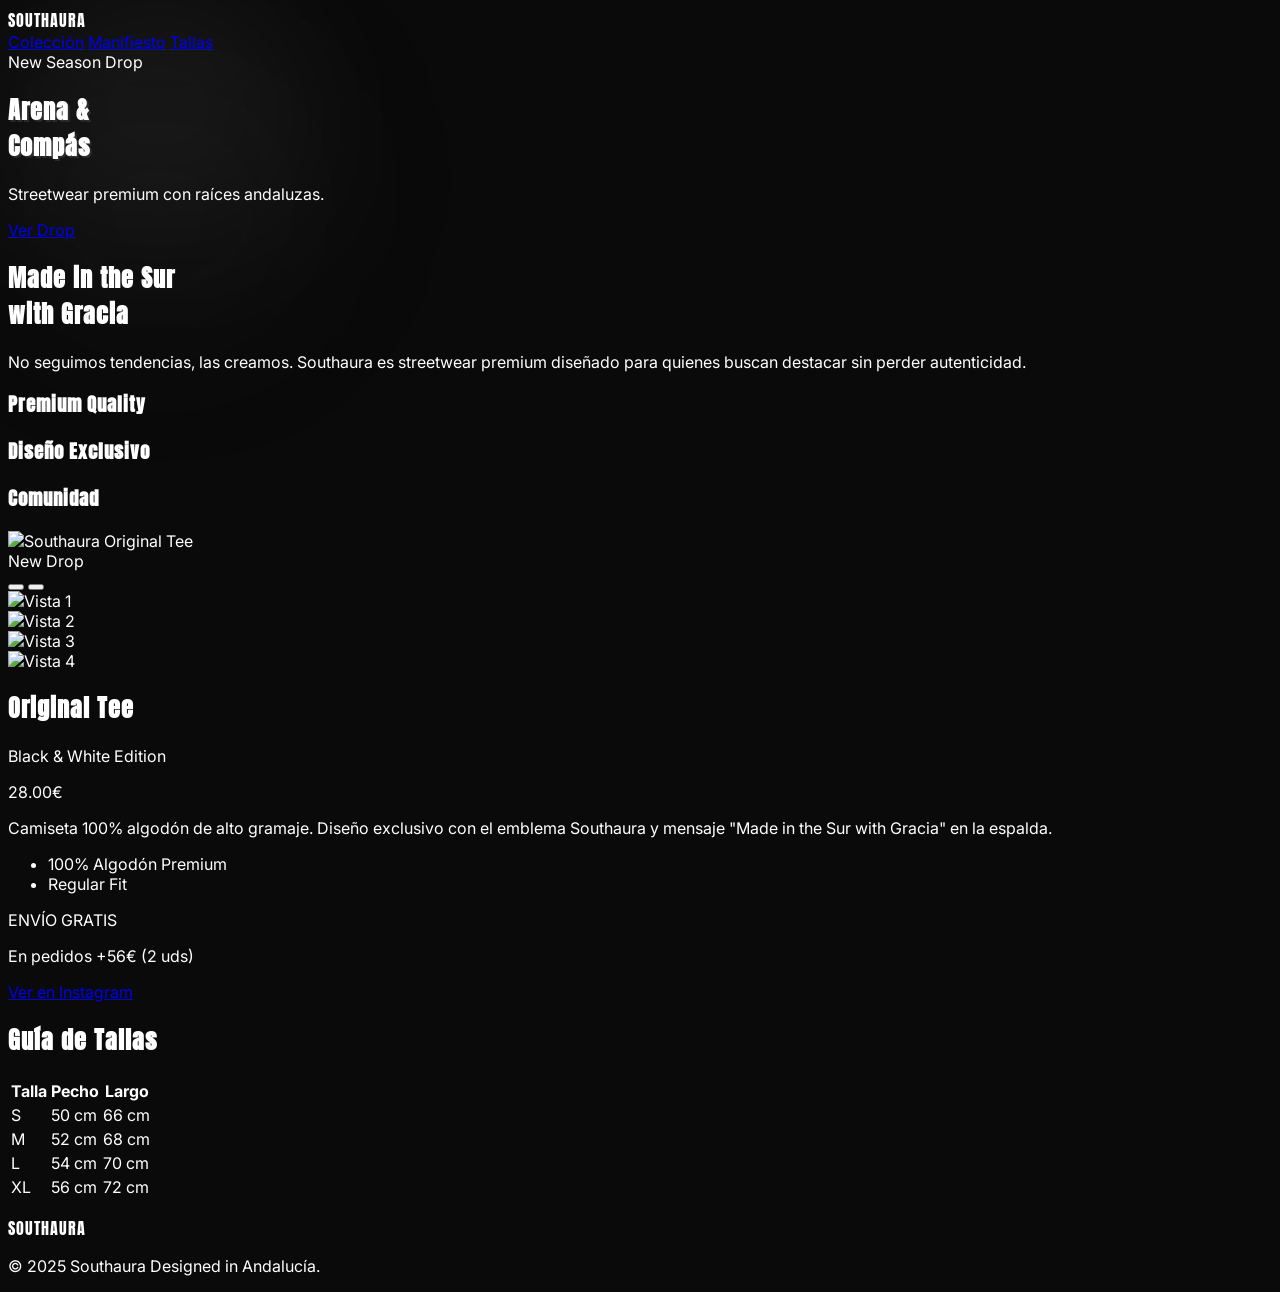
==== Index.html @ 17ae9e9a "Rename SouthAuraDiciembre.html to Index.html" ====
<!DOCTYPE html>
<html lang="es">
<head>
    <meta charset="UTF-8">
    <meta name="viewport" content="width=device-width, initial-scale=1.0">
    <title>Southaura | Arena & Compás</title>
    <meta name="description" content="Streetwear premium con raíces andaluzas. Original Tee ya disponible.">
    
    <!-- Open Graph / Facebook / WhatsApp Display -->
    <meta property="og:type" content="website">
    <meta property="og:url" content="https://southaura.co/">
    <meta property="og:title" content="Southaura | New Drop">
    <meta property="og:description" content="Streetwear premium con raíces andaluzas. Envío gratis +56€.">
    <meta property="og:image" content="assets/preview.jpg"> <!-- TODO: Change this to your image path -->

    <script src="https://cdn.tailwindcss.com"></script>
    <script src="https://unpkg.com/lucide@latest"></script>
    <style>
        @import url('https://fonts.googleapis.com/css2?family=Anton&family=Inter:wght@300;400;600&display=swap');
        
        body {
            font-family: 'Inter', sans-serif;
            background-color: #0a0a0a;
            color: #ffffff;
            overflow-x: hidden;
            scroll-behavior: smooth;
        }
        
        h1, h2, h3, .brand-font {
            font-family: 'Anton', sans-serif;
            letter-spacing: 1px;
        }

        .hero-text-shadow {
            text-shadow: 2px 2px 0px rgba(255, 255, 255, 0.1);
        }

        .blob {
            position: absolute;
            width: 300px;
            height: 300px;
            background: linear-gradient(180deg, rgba(255,255,255,0.1) 0%, rgba(255,255,255,0) 100%);
            border-radius: 50%;
            filter: blur(80px);
            z-index: -1;
        }

        /* Custom Scrollbar */
        ::-webkit-scrollbar { width: 8px; }
        ::-webkit-scrollbar-track { background: #0a0a0a; }
        ::-webkit-scrollbar-thumb { background: #333; border-radius: 4px; }
    </style>
</head>
<body class="antialiased selection:bg-white selection:text-black">

    <!-- Decorative Blobs -->
    <div class="blob top-0 left-0"></div>
    <div class="blob bottom-0 right-0" style="background: linear-gradient(0deg, rgba(50,50,50,0.2) 0%, rgba(0,0,0,0) 100%);"></div>

    <!-- Navigation -->
    <nav class="fixed w-full z-50 bg-black/80 backdrop-blur-md border-b border-white/10">
        <div class="max-w-6xl mx-auto px-6 py-4 flex justify-between items-center">
            <div class="text-2xl brand-font tracking-tighter cursor-pointer" onclick="window.scrollTo(0,0)">SOUTHAURA</div>
            <div class="hidden md:flex space-x-8 text-sm uppercase tracking-widest text-gray-400">
                <a href="#collection" class="hover:text-white transition-colors">Colección</a>
                <a href="#about" class="hover:text-white transition-colors">Manifiesto</a>
                <a href="#size-guide" class="hover:text-white transition-colors">Tallas</a>
            </div>
            <a href="https://instagram.com/southaura.co" target="_blank" class="p-2 bg-white text-black rounded-full hover:bg-gray-200 transition-colors">
                <i data-lucide="instagram" class="w-5 h-5"></i>
            </a>
        </div>
    </nav>

    <!-- Hero Section -->
    <section class="relative h-screen flex flex-col justify-center items-center text-center px-4">
        <span class="text-xs md:text-sm uppercase tracking-[0.3em] text-gray-400 mb-4 animate-pulse">New Season Drop</span>
        <h1 class="text-6xl md:text-9xl uppercase hero-text-shadow mb-2 leading-none">Arena &<br><span class="text-transparent bg-clip-text bg-gradient-to-b from-white to-gray-600">Compás</span></h1>
        <p class="mt-6 text-gray-400 max-w-md text-sm md:text-base">Streetwear premium con raíces andaluzas.</p>
        
        <div class="mt-10 flex gap-4">
            <a href="#collection" class="px-8 py-3 bg-white text-black font-bold uppercase tracking-wider text-sm hover:bg-gray-200 transition-colors">Ver Drop</a>
        </div>
        <div class="absolute bottom-10 animate-bounce"><i data-lucide="arrow-down" class="w-6 h-6 text-gray-500"></i></div>
    </section>

    <!-- About Section -->
    <section id="about" class="py-20 px-6 border-t border-white/5 bg-neutral-900/30">
        <div class="max-w-4xl mx-auto text-center">
            <h2 class="text-3xl md:text-5xl mb-8 uppercase">Made in the Sur <br><span class="italic font-serif normal-case text-gray-400">with Gracia</span></h2>
            <p class="text-gray-300 leading-relaxed mb-6">
                No seguimos tendencias, las creamos. Southaura es streetwear premium diseñado para quienes buscan destacar sin perder autenticidad.
            </p>
            <div class="grid grid-cols-1 md:grid-cols-3 gap-8 mt-12">
                <div class="p-6 border border-white/10 rounded-lg bg-black/50"><i data-lucide="award" class="w-8 h-8 mx-auto mb-4 text-white"></i><h3 class="text-lg mb-2">Premium Quality</h3></div>
                <div class="p-6 border border-white/10 rounded-lg bg-black/50"><i data-lucide="feather" class="w-8 h-8 mx-auto mb-4 text-white"></i><h3 class="text-lg mb-2">Diseño Exclusivo</h3></div>
                <div class="p-6 border border-white/10 rounded-lg bg-black/50"><i data-lucide="users" class="w-8 h-8 mx-auto mb-4 text-white"></i><h3 class="text-lg mb-2">Comunidad</h3></div>
            </div>
        </div>
    </section>

    <!-- Product Showcase -->
    <section id="collection" class="py-20 px-6">
        <div class="max-w-6xl mx-auto">
            <div class="flex flex-col md:flex-row gap-12 items-center">
                <!-- Product Image Area with Gallery -->
                <div class="w-full md:w-1/2 relative group">
                    <div class="aspect-[3/4] bg-neutral-800 rounded-xl overflow-hidden relative border border-white/10">
                        <!-- Main Image Display -->
                        <div id="main-image" class="w-full h-full bg-neutral-900 flex items-center justify-center overflow-hidden">
                            <img id="current-image" src="C:/Users/javie/Downloads/Gemini_Generated_Image_eh2apoeh2apoeh2a.png" alt="Southaura Original Tee" class="w-full h-full object-cover object-center scale-125 transition-all duration-300">
                        </div>
                        
                        <!-- Badge -->
                        <div class="absolute top-4 left-4 bg-white text-black text-xs font-bold px-3 py-1 uppercase tracking-wider">New Drop</div>
                        
                        <!-- Navigation Arrows -->
                        <button id="prev-btn" class="absolute left-4 top-1/2 -translate-y-1/2 bg-black/50 hover:bg-black/80 text-white p-2 rounded-full transition-colors z-10">
                            <i data-lucide="chevron-left" class="w-5 h-5"></i>
                        </button>
                        <button id="next-btn" class="absolute right-4 top-1/2 -translate-y-1/2 bg-black/50 hover:bg-black/80 text-white p-2 rounded-full transition-colors z-10">
                            <i data-lucide="chevron-right" class="w-5 h-5"></i>
                        </button>
                    </div>
                    
                    <!-- Thumbnail Gallery -->
                    <div class="flex gap-2 mt-4">
                        <div class="thumb active w-16 h-20 rounded-lg border-2 border-white cursor-pointer overflow-hidden" data-index="0">
                            <img src="C:/Users/javie/Downloads/Gemini_Generated_Image_eh2apoeh2apoeh2a.png" alt="Vista 1" class="w-full h-full object-cover">
                        </div>
                        <div class="thumb w-16 h-20 rounded-lg border-2 border-gray-600 cursor-pointer overflow-hidden hover:border-white transition-colors" data-index="1">
                            <img src="C:/Users/javie/Downloads/Gemini_Generated_Image_1ukg0a1ukg0a1ukg.png" alt="Vista 2" class="w-full h-full object-cover">
                        </div>
                        <div class="thumb w-16 h-20 rounded-lg border-2 border-gray-600 cursor-pointer overflow-hidden hover:border-white transition-colors" data-index="2">
                            <img src="C:/Users/javie/Downloads/Gemini_Generated_Image_vdc2q8vdc2q8vdc2.png" alt="Vista 3" class="w-full h-full object-cover">
                        </div>
                        <div class="thumb w-16 h-20 rounded-lg border-2 border-gray-600 cursor-pointer overflow-hidden hover:border-white transition-colors" data-index="3">
                            <img src="C:/Users/javie/Downloads/Gemini_Generated_Image_crhmb3crhmb3crhm.png" alt="Vista 4" class="w-full h-full object-cover">
                        </div>
                    </div>
                </div>

                <!-- Product Details -->
                <div class="w-full md:w-1/2 space-y-8">
                    <div>
                        <h2 class="text-4xl md:text-6xl mb-2">Original Tee</h2>
                        <p class="text-xl text-gray-400">Black & White Edition</p>
                        <p class="text-2xl mt-4 font-bold">28.00€</p>
                    </div>

                    <div class="space-y-4">
                        <p class="text-gray-300 font-light leading-relaxed">
                            Camiseta 100% algodón de alto gramaje. Diseño exclusivo con el emblema Southaura y mensaje "Made in the Sur with Gracia" en la espalda.
                        </p>
                        <ul class="text-sm text-gray-400 space-y-2">
                            <li class="flex items-center gap-2"><i data-lucide="check" class="w-4 h-4 text-white"></i> 100% Algodón Premium</li>
                            <li class="flex items-center gap-2"><i data-lucide="check" class="w-4 h-4 text-white"></i> Regular Fit</li>
                        </ul>
                    </div>

                    <div class="p-4 bg-white/5 border border-white/10 rounded-lg flex items-center gap-4">
                        <i data-lucide="truck" class="w-6 h-6 text-white"></i>
                        <div>
                            <p class="text-sm font-bold text-white">ENVÍO GRATIS</p>
                            <p class="text-xs text-gray-400">En pedidos +56€ (2 uds)</p>
                        </div>
                    </div>

                    <!-- Botones de Acción -->
                    <div class="flex flex-col gap-3">
                        <a href="https://instagram.com/southaura.co" target="_blank" class="w-full py-4 border border-white/20 text-white font-bold text-center uppercase tracking-wider hover:bg-white/10 transition-colors rounded">
                            Ver en Instagram
                        </a>
                    </div>
                </div>
            </div>
        </div>
    </section>

    <!-- Size Guide -->
    <section id="size-guide" class="py-20 px-6 border-t border-white/5">
        <div class="max-w-4xl mx-auto">
            <h2 class="text-3xl mb-8 text-center uppercase">Guía de Tallas</h2>
            <div class="overflow-x-auto">
                <table class="w-full text-center border-collapse text-sm">
                    <thead>
                        <tr class="border-b border-white/20 text-gray-400 uppercase tracking-wider">
                            <th class="py-4">Talla</th><th class="py-4">Pecho</th><th class="py-4">Largo</th>
                        </tr>
                    </thead>
                    <tbody class="text-gray-300">
                        <tr class="border-b border-white/5"><td class="py-4 font-bold text-white">S</td><td>50 cm</td><td>66 cm</td></tr>
                        <tr class="border-b border-white/5"><td class="py-4 font-bold text-white">M</td><td>52 cm</td><td>68 cm</td></tr>
                        <tr class="border-b border-white/5"><td class="py-4 font-bold text-white">L</td><td>54 cm</td><td>70 cm</td></tr>
                        <tr><td class="py-4 font-bold text-white">XL</td><td>56 cm</td><td>72 cm</td></tr>
                    </tbody>
                </table>
            </div>
        </div>
    </section>

    <!-- Footer -->
    <footer class="py-10 text-center border-t border-white/10 text-gray-500 text-sm">
        <p class="brand-font text-2xl text-white mb-4">SOUTHAURA </p>
        <p>© 2025 Southaura  Designed in Andalucía.</p>
    </footer>

    <script>
        lucide.createIcons();

        // --- GALERÍA DE IMÁGENES ---
        let currentIndex = 0;
        const images = [
            'C:/Users/javie/Downloads/Gemini_Generated_Image_eh2apoeh2apoeh2a.png',
            'C:/Users/javie/Downloads/Gemini_Generated_Image_1ukg0a1ukg0a1ukg.png',
            'C:/Users/javie/Downloads/Gemini_Generated_Image_vdc2q8vdc2q8vdc2.png',
            'C:/Users/javie/Downloads/Gemini_Generated_Image_crhmb3crhmb3crhm.png'
        ];

        const currentImageEl = document.getElementById('current-image');
        const prevBtn = document.getElementById('prev-btn');
        const nextBtn = document.getElementById('next-btn');
        const thumbs = document.querySelectorAll('.thumb');

        function updateGallery(index) {
            currentIndex = (index + images.length) % images.length;
            currentImageEl.src = images[currentIndex];
            
            thumbs.forEach((thumb, i) => {
                if (i === currentIndex) {
                    thumb.classList.add('border-white');
                    thumb.classList.remove('border-gray-600');
                } else {
                    thumb.classList.remove('border-white');
                    thumb.classList.add('border-gray-600');
                }
            });
        }

        prevBtn.addEventListener('click', () => updateGallery(currentIndex - 1));
        nextBtn.addEventListener('click', () => updateGallery(currentIndex + 1));

        thumbs.forEach(thumb => {
            thumb.addEventListener('click', (e) => {
                const index = parseInt(e.currentTarget.dataset.index);
                updateGallery(index);
            });
        });

        // --- CONFIGURACIÓN PARA EL INFORMÁTICO ---
        // Pon tu número aquí con el código de país (ej: 34 para España)
        const PHONE_NUMBER = "34683310947";
    </script>
</body>
</html>
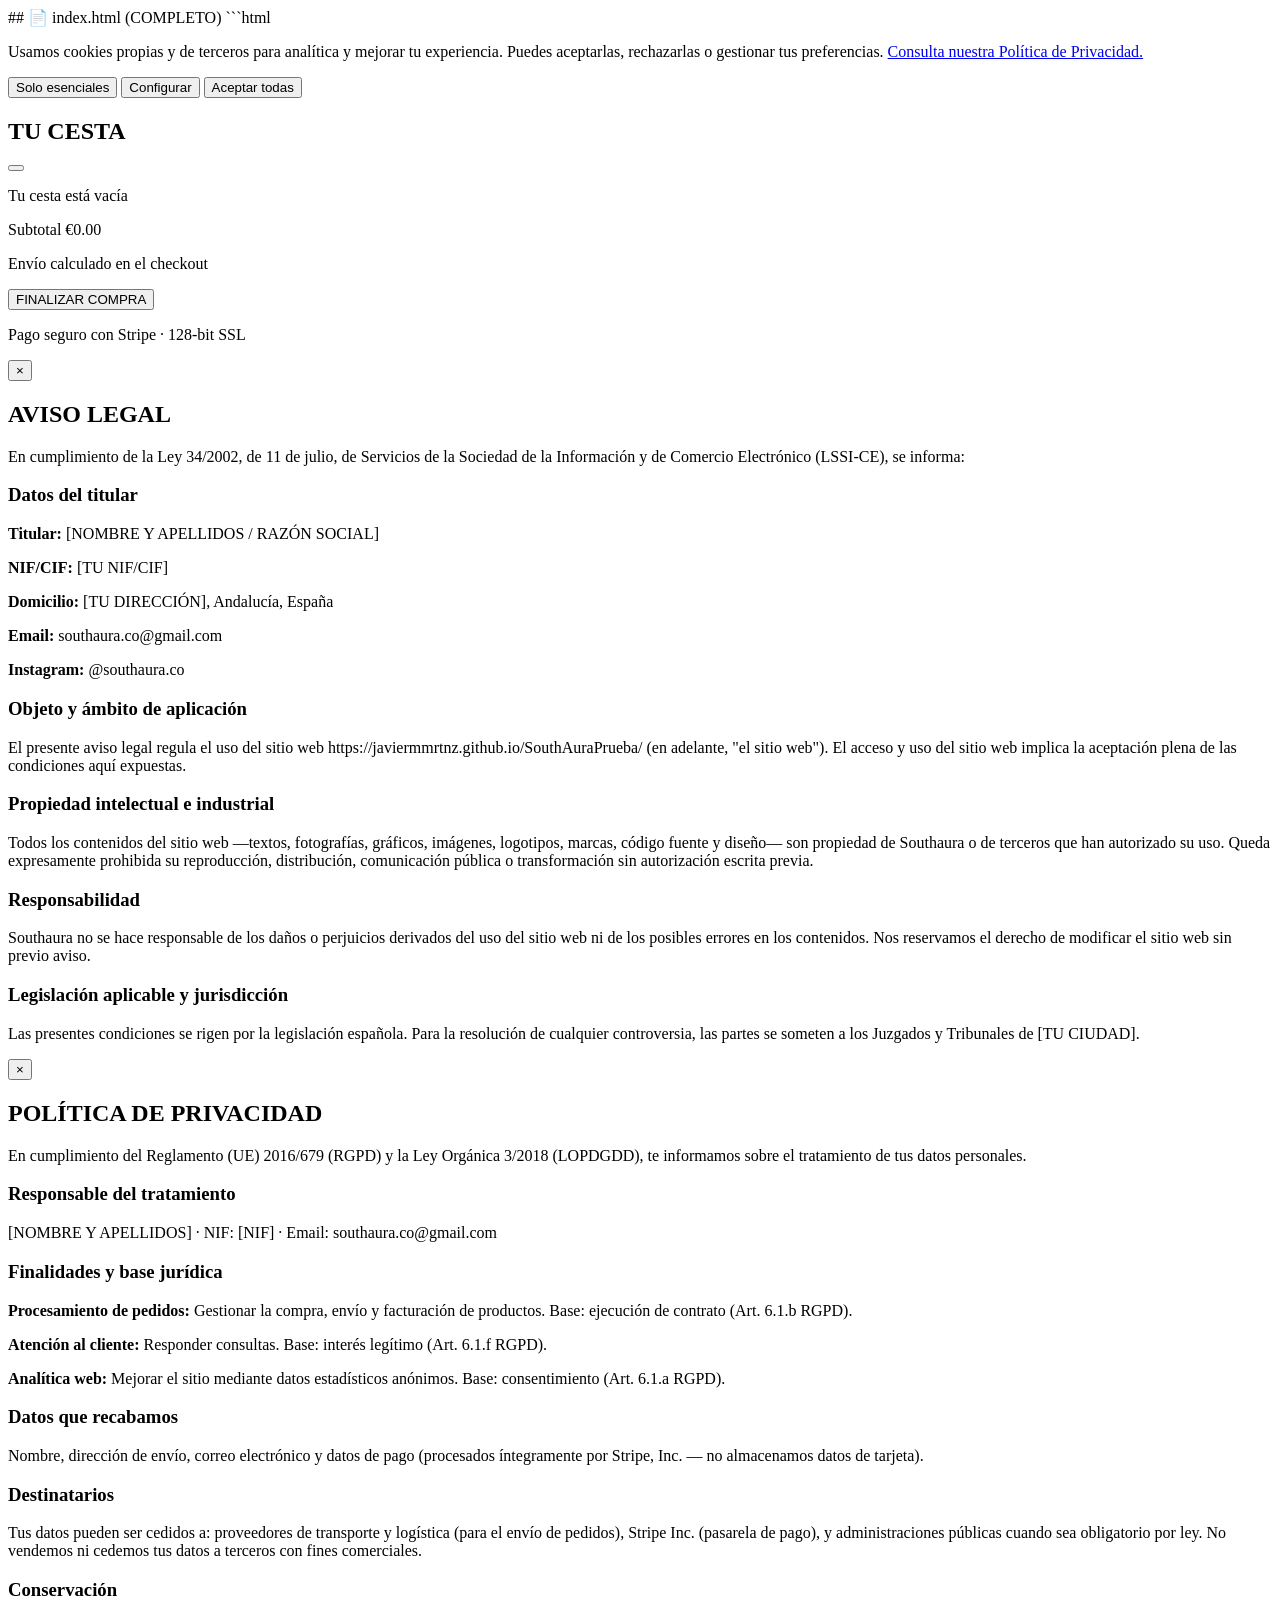
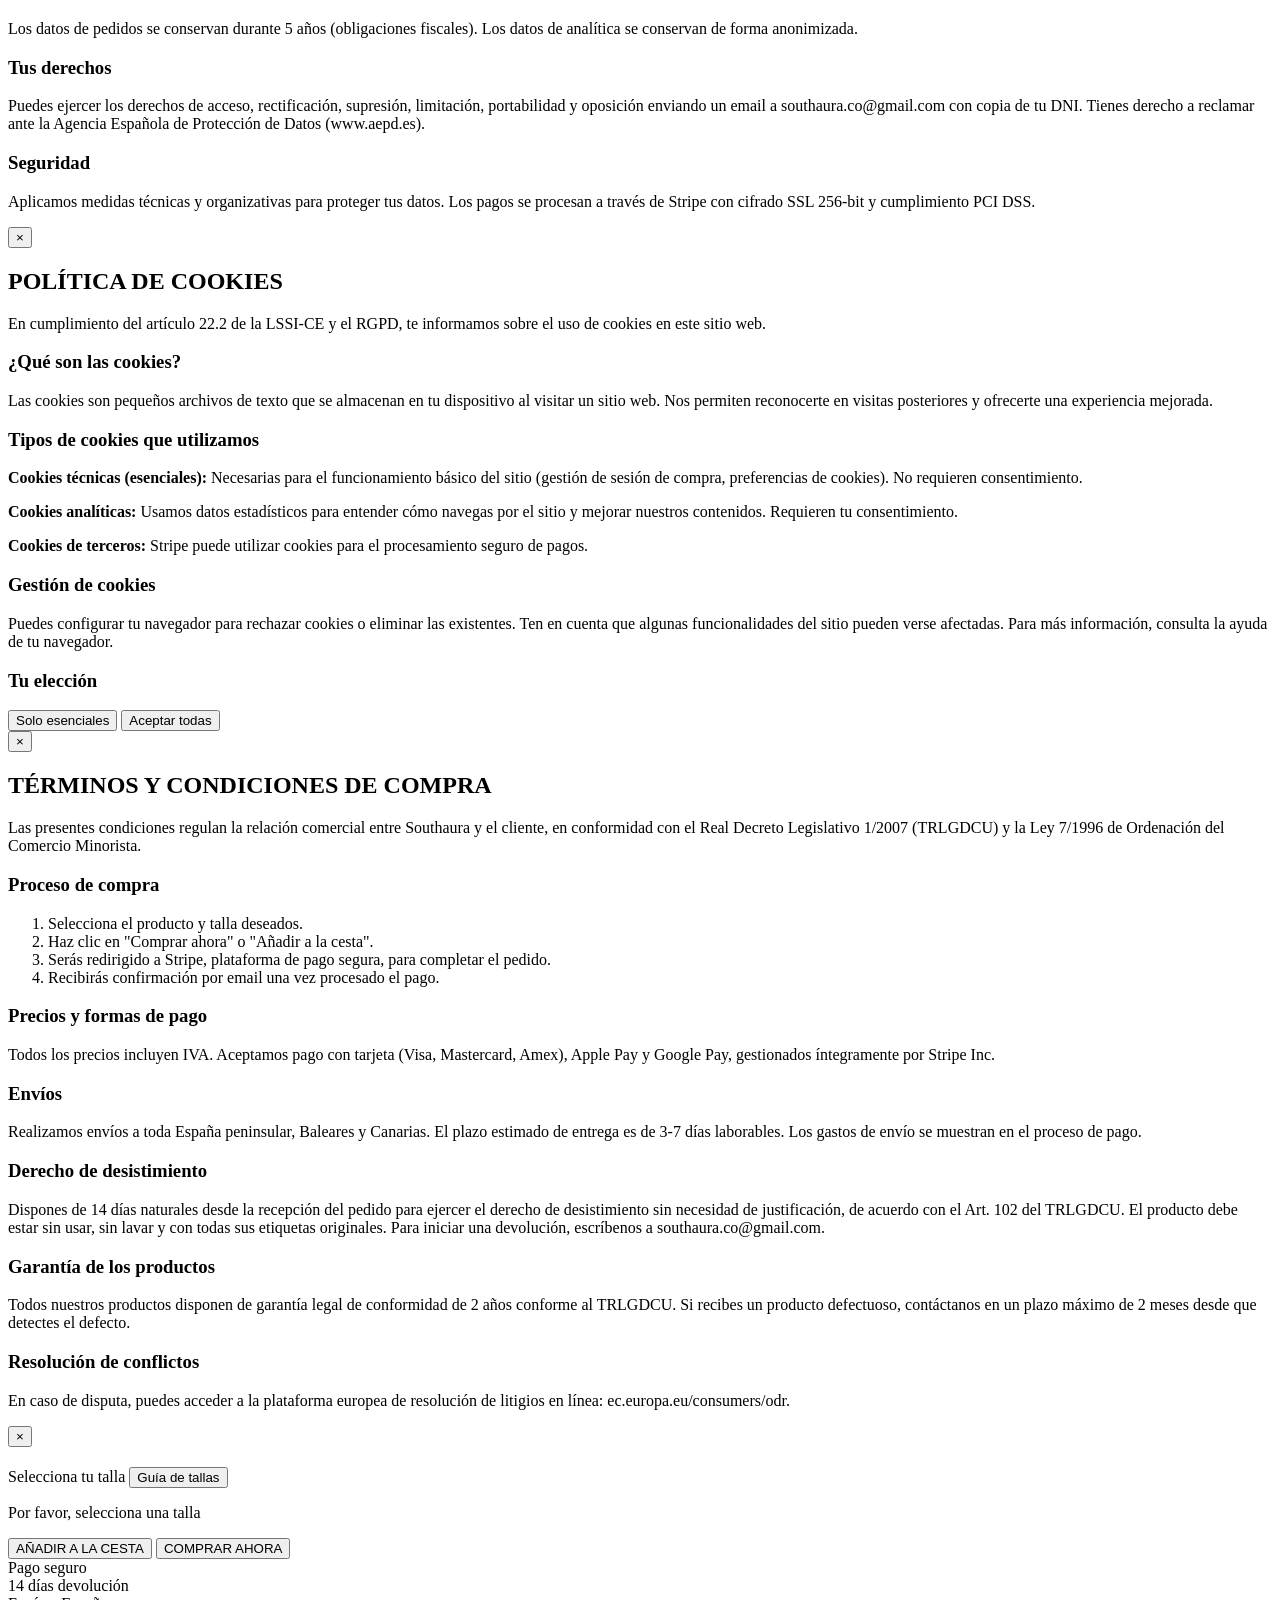
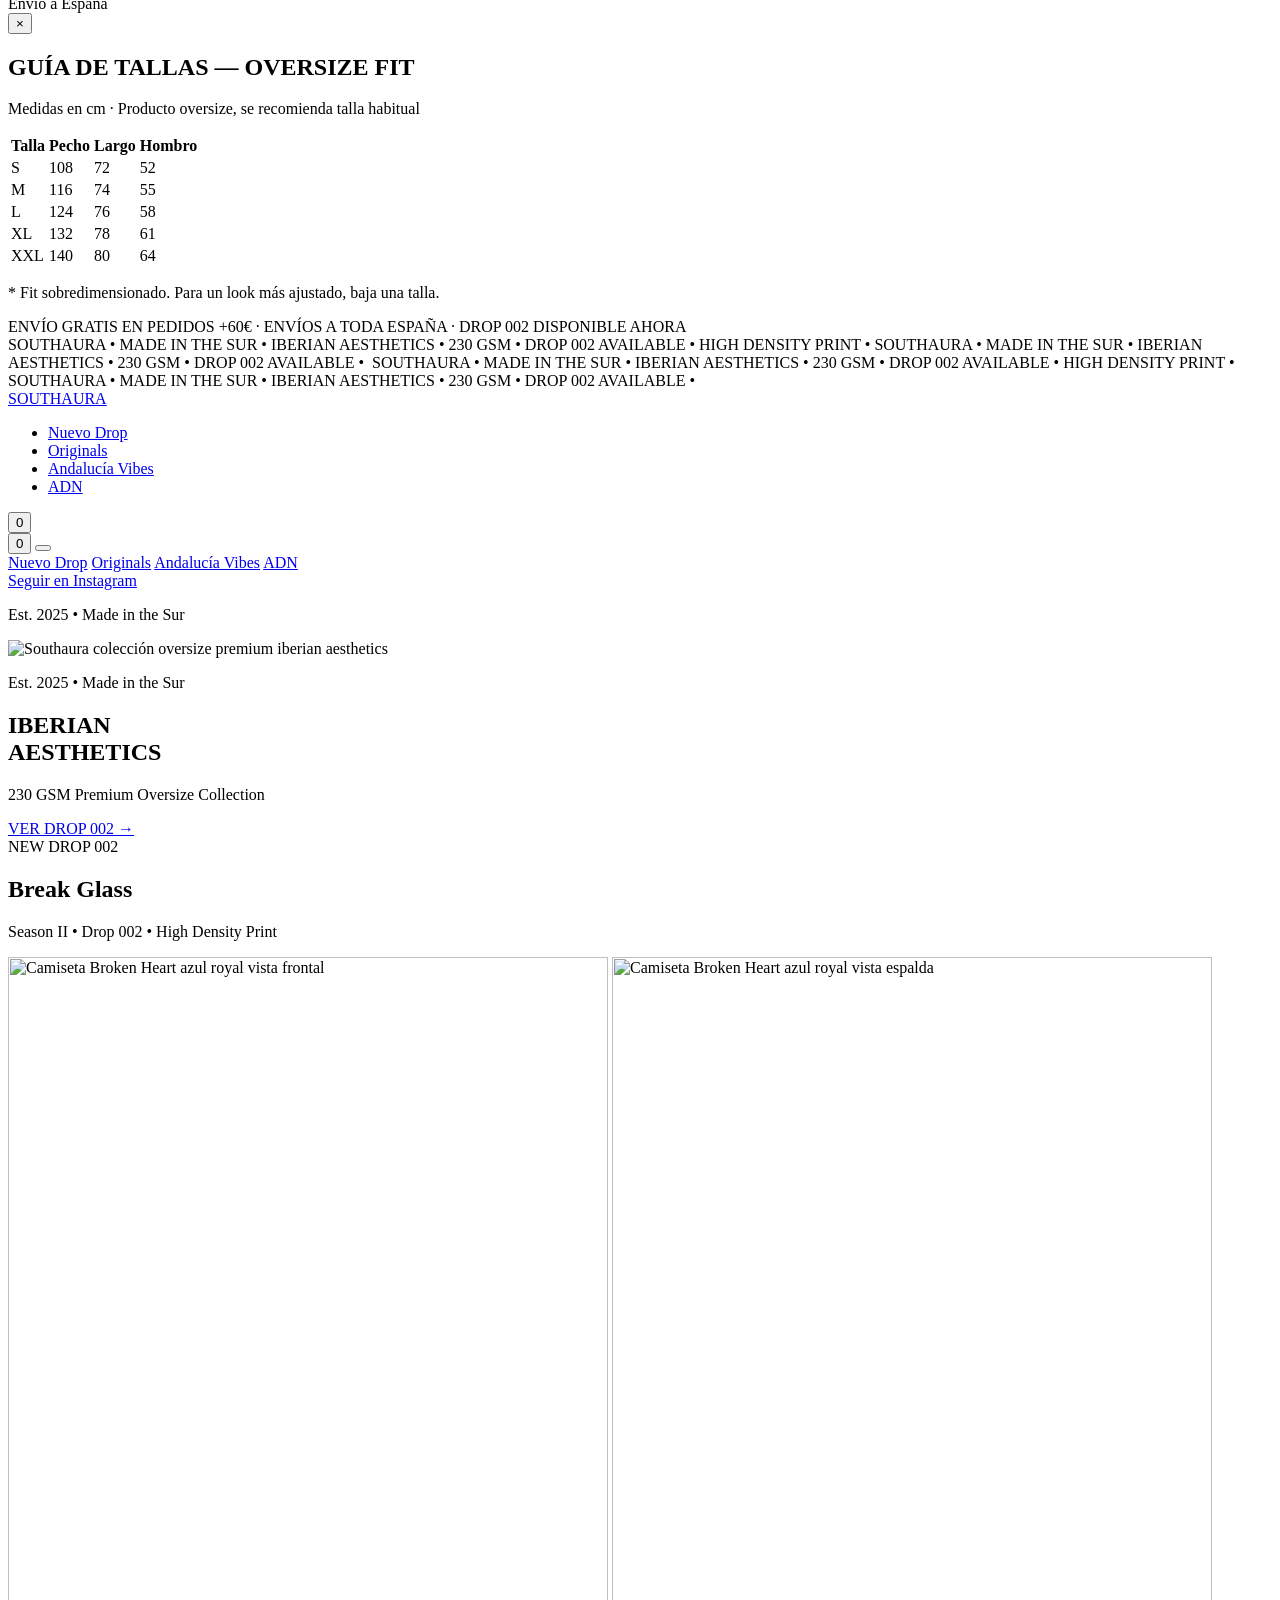
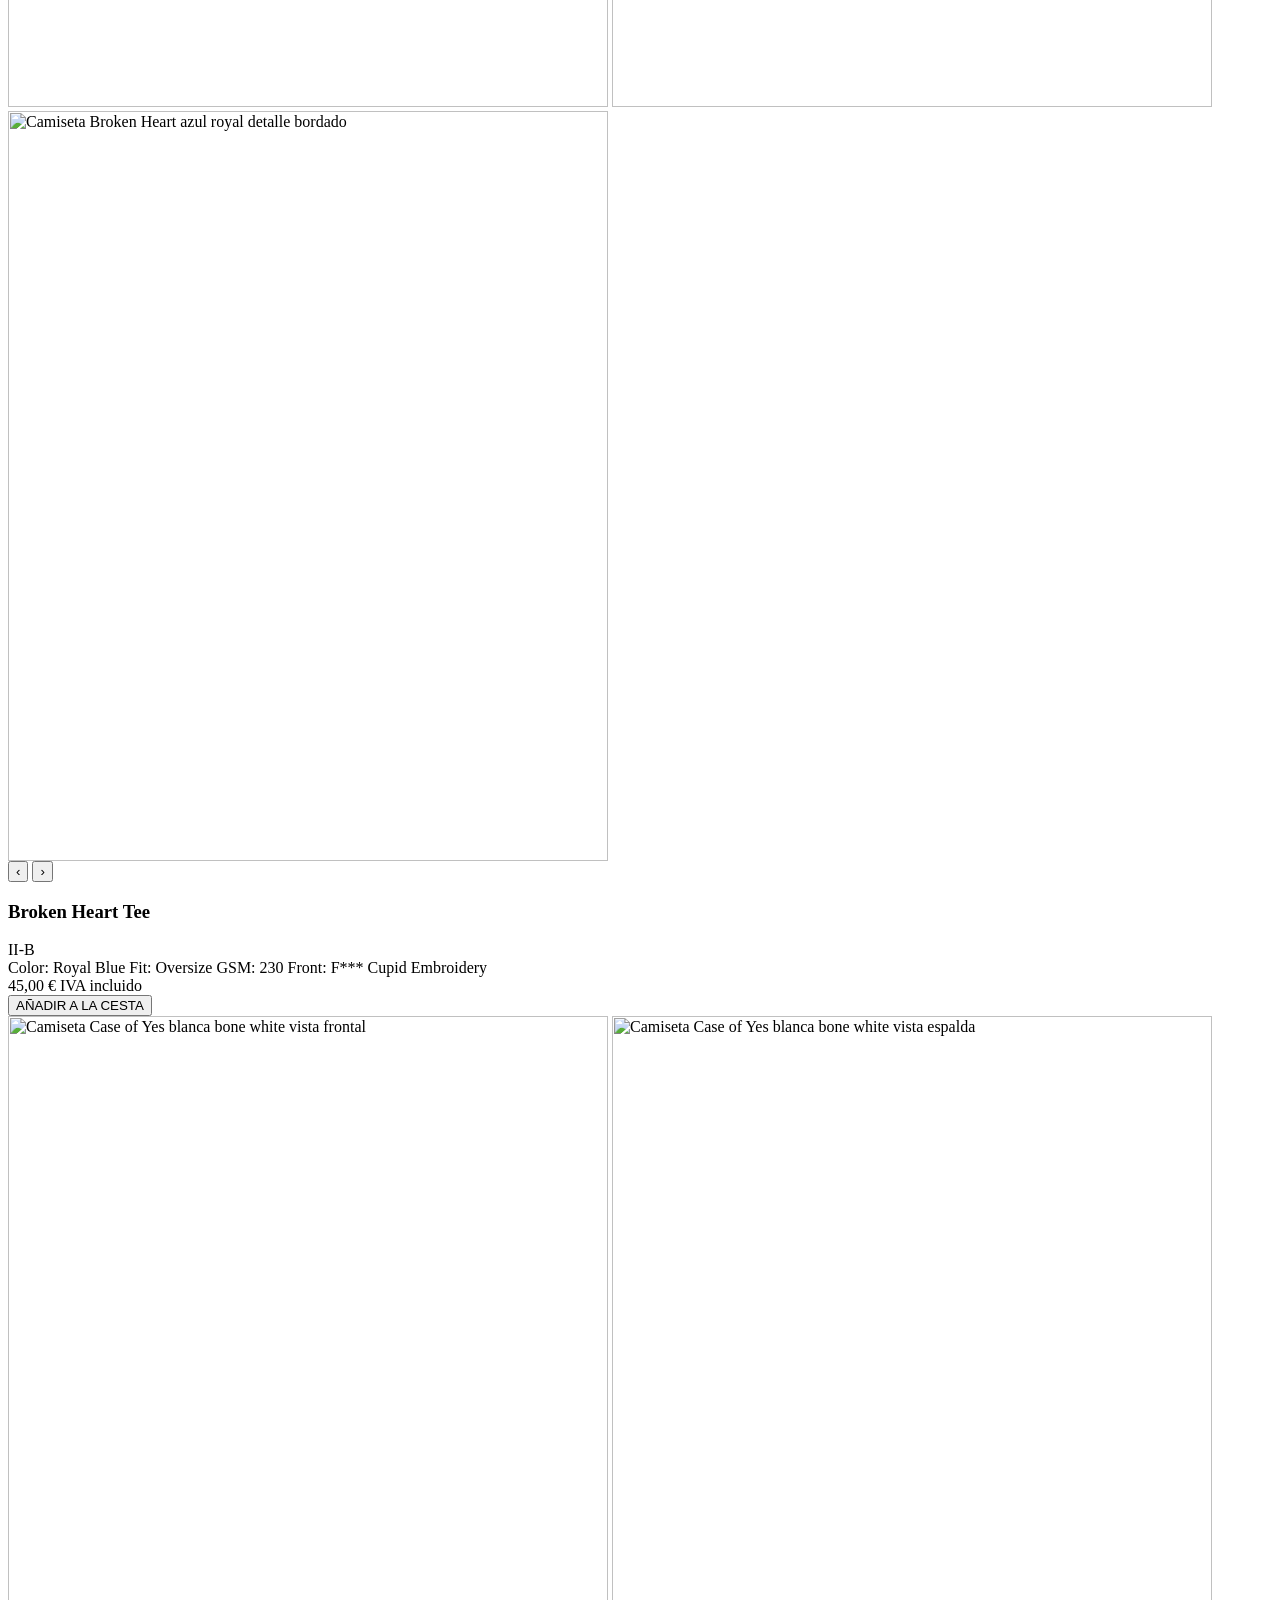
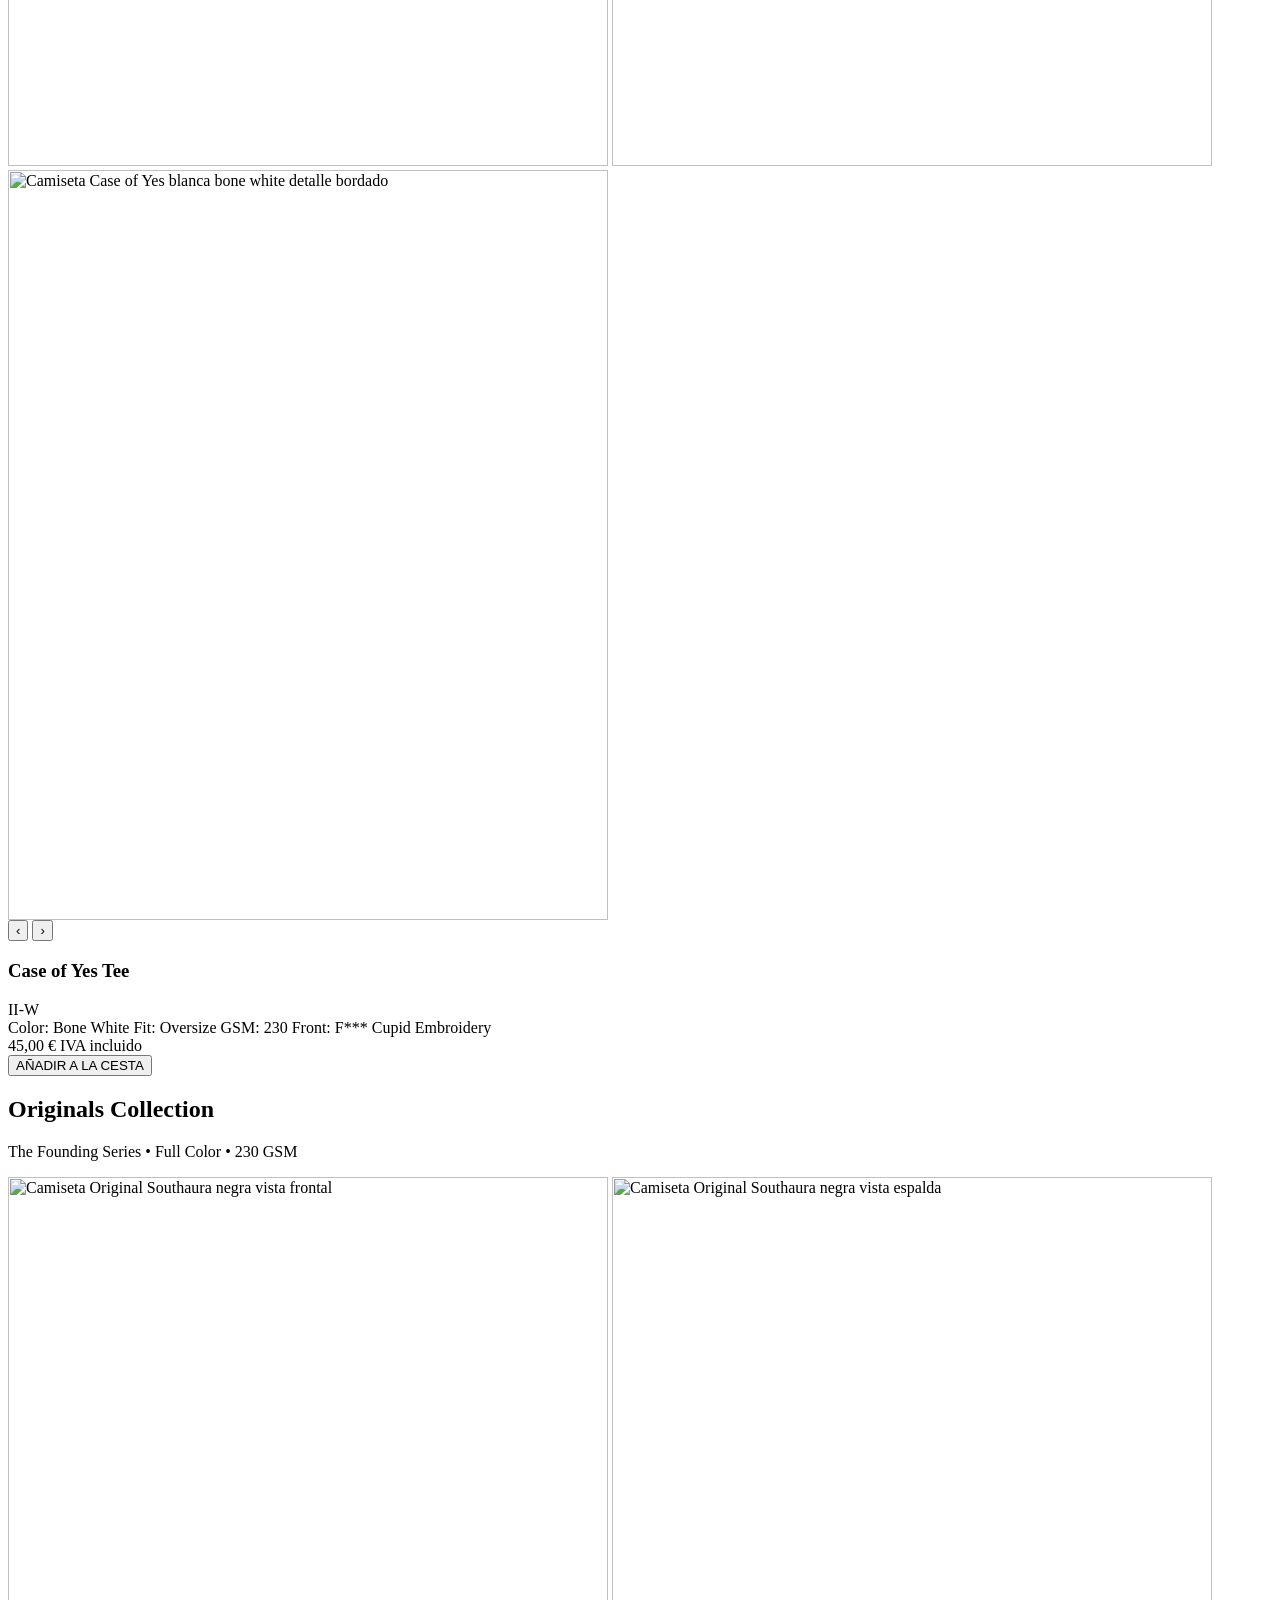
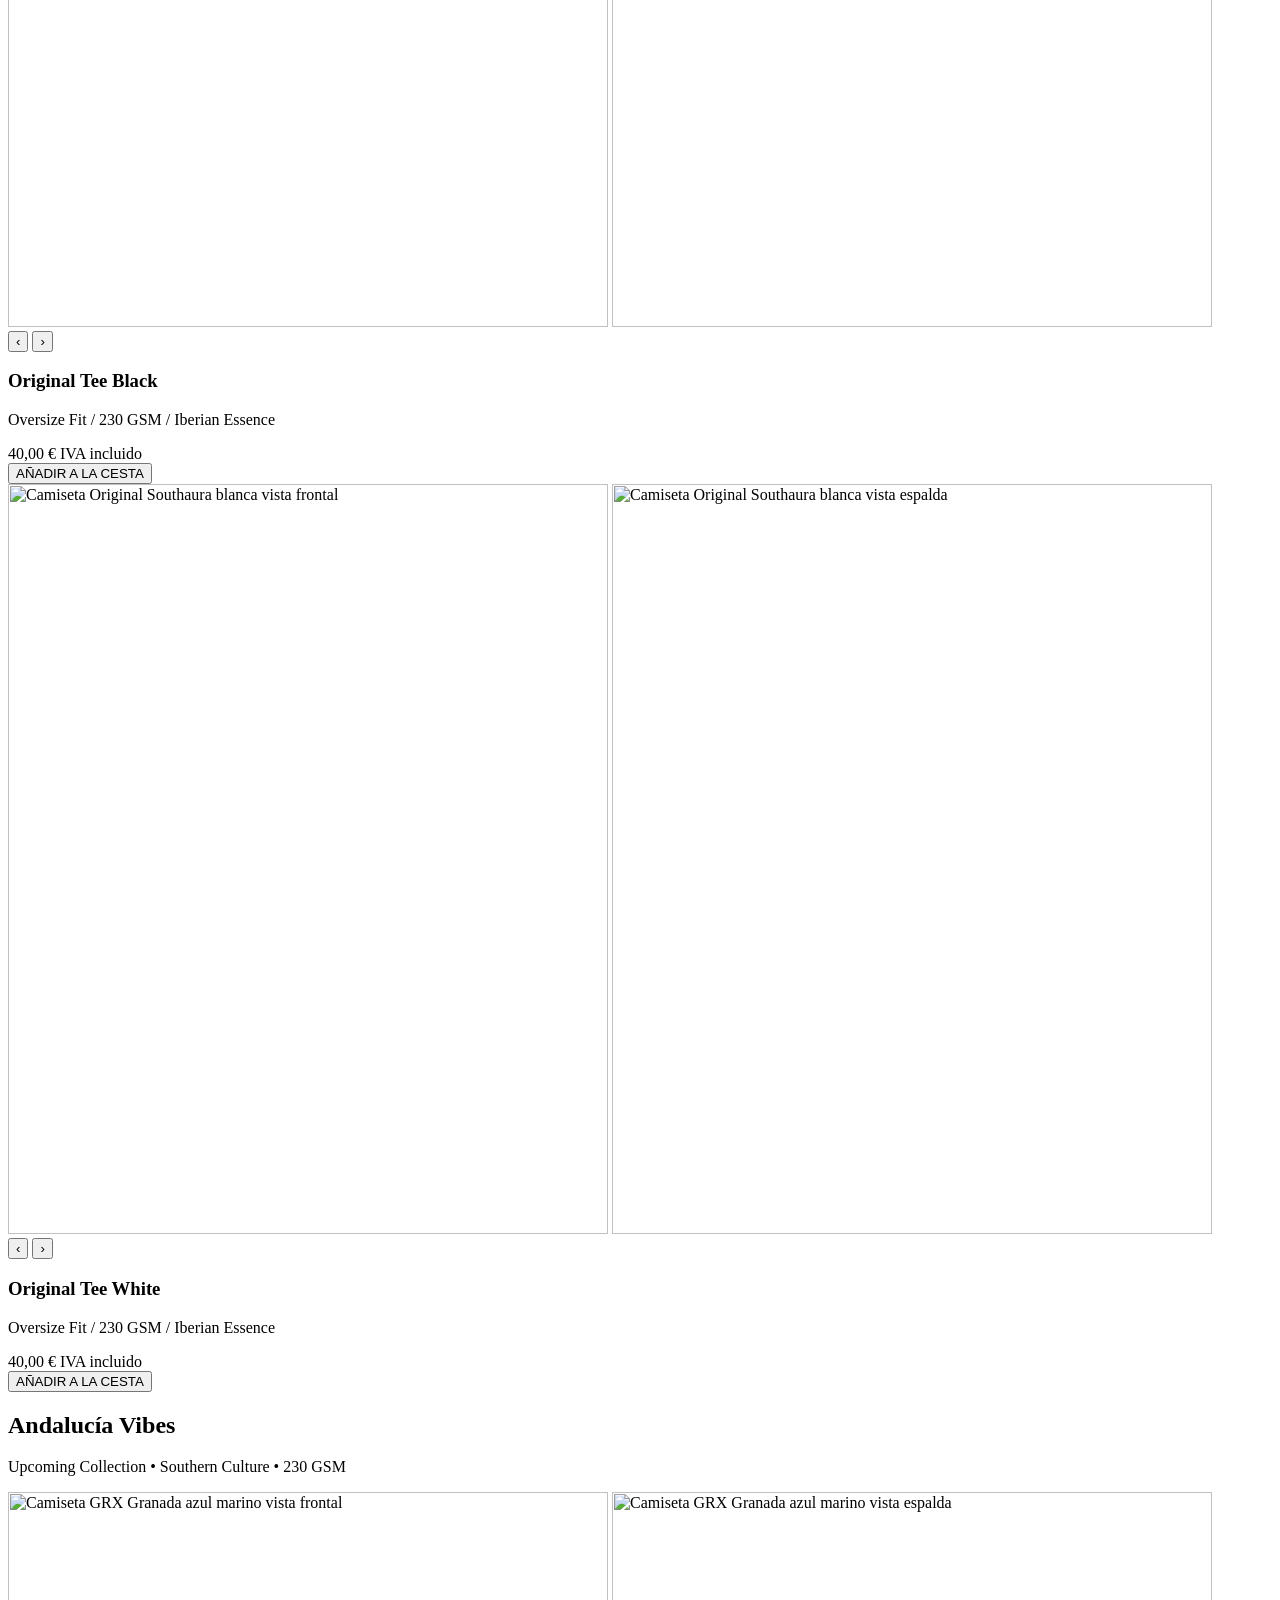
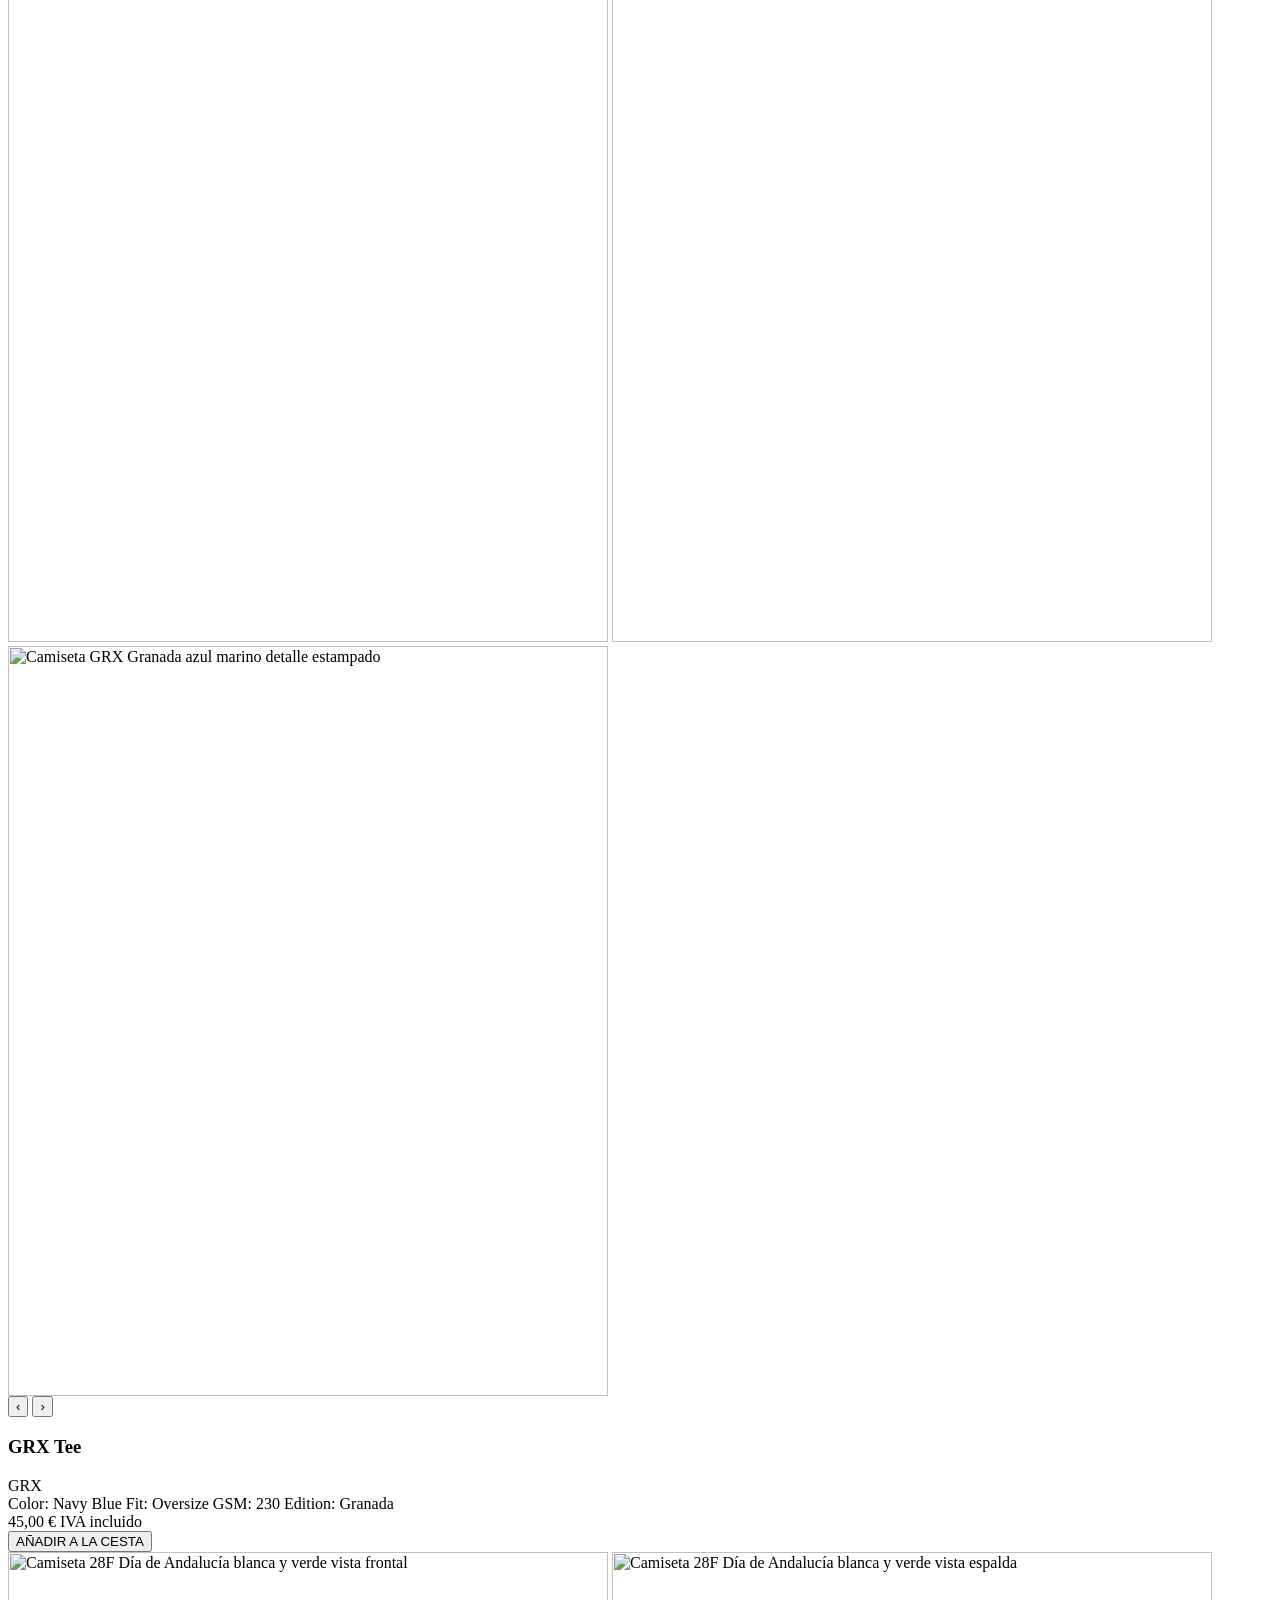
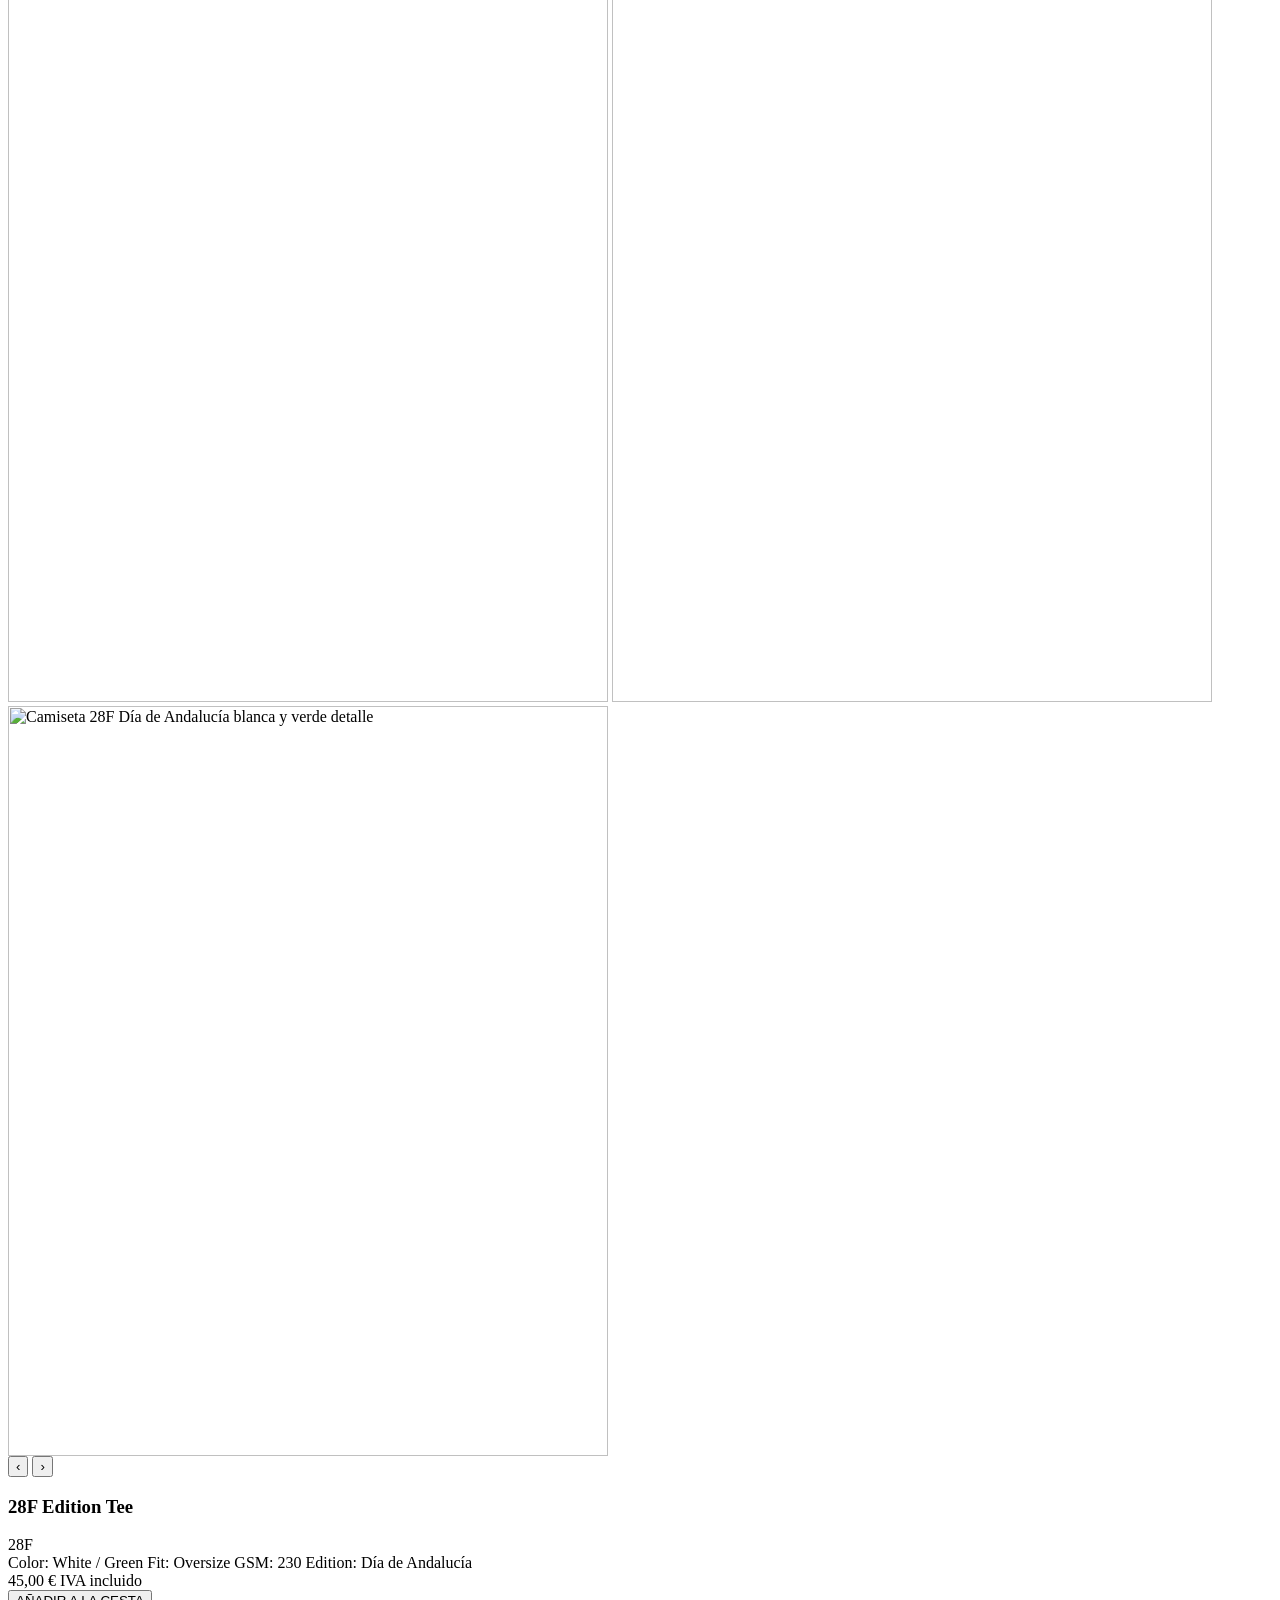
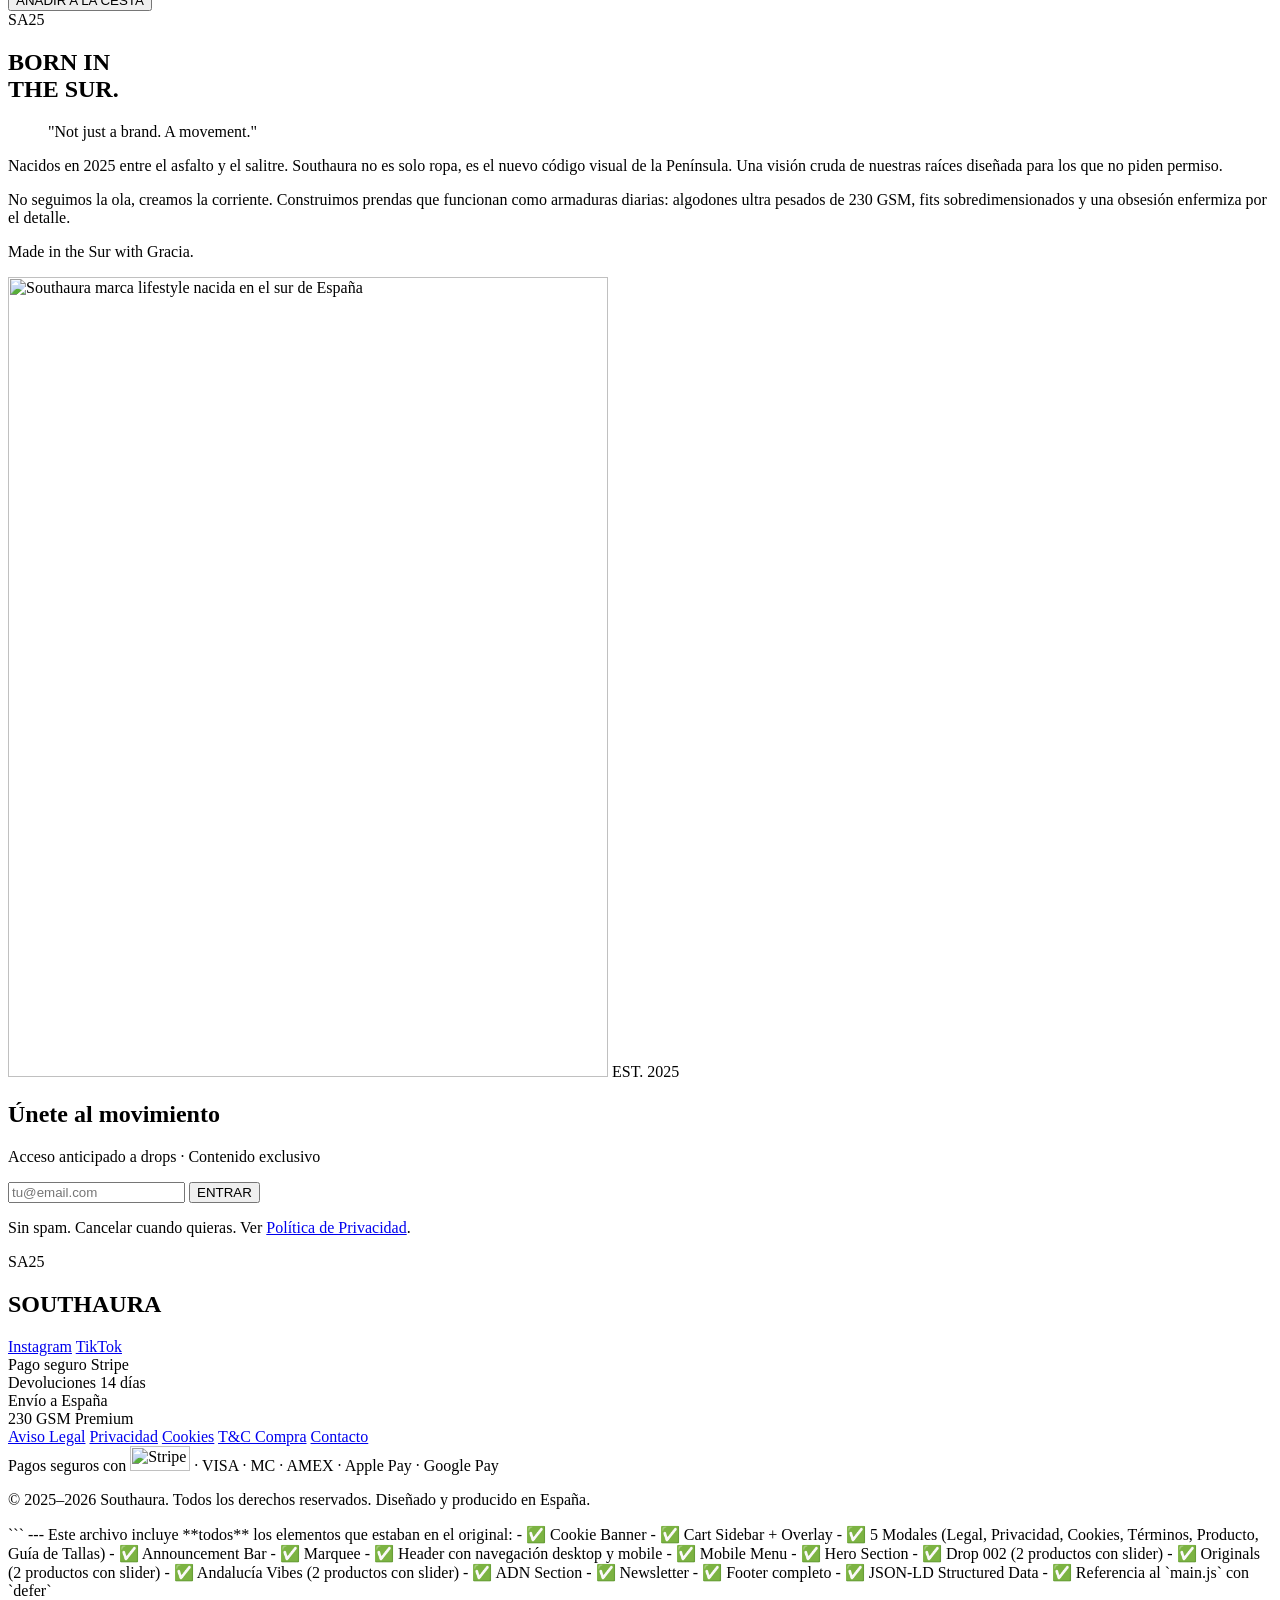
==== commit 16245c20: "Add files via upload" ====
--- a/Index.html
+++ b/Index.html
@@ -1,255 +1,798 @@
-<!DOCTYPE html>
-<html lang="es">
-<head>
-    <meta charset="UTF-8">
-    <meta name="viewport" content="width=device-width, initial-scale=1.0">
-    <title>Southaura | Arena & Compás</title>
-    <meta name="description" content="Streetwear premium con raíces andaluzas. Original Tee ya disponible.">
-    
-    <!-- Open Graph / Facebook / WhatsApp Display -->
-    <meta property="og:type" content="website">
-    <meta property="og:url" content="https://southaura.co/">
-    <meta property="og:title" content="Southaura | New Drop">
-    <meta property="og:description" content="Streetwear premium con raíces andaluzas. Envío gratis +56€.">
-    <meta property="og:image" content="assets/preview.jpg"> <!-- TODO: Change this to your image path -->
-
-    <script src="https://cdn.tailwindcss.com"></script>
-    <script src="https://unpkg.com/lucide@latest"></script>
-    <style>
-        @import url('https://fonts.googleapis.com/css2?family=Anton&family=Inter:wght@300;400;600&display=swap');
-        
-        body {
-            font-family: 'Inter', sans-serif;
-            background-color: #0a0a0a;
-            color: #ffffff;
-            overflow-x: hidden;
-            scroll-behavior: smooth;
-        }
-        
-        h1, h2, h3, .brand-font {
-            font-family: 'Anton', sans-serif;
-            letter-spacing: 1px;
-        }
-
-        .hero-text-shadow {
-            text-shadow: 2px 2px 0px rgba(255, 255, 255, 0.1);
-        }
-
-        .blob {
-            position: absolute;
-            width: 300px;
-            height: 300px;
-            background: linear-gradient(180deg, rgba(255,255,255,0.1) 0%, rgba(255,255,255,0) 100%);
-            border-radius: 50%;
-            filter: blur(80px);
-            z-index: -1;
-        }
-
-        /* Custom Scrollbar */
-        ::-webkit-scrollbar { width: 8px; }
-        ::-webkit-scrollbar-track { background: #0a0a0a; }
-        ::-webkit-scrollbar-thumb { background: #333; border-radius: 4px; }
-    </style>
-</head>
-<body class="antialiased selection:bg-white selection:text-black">
-
-    <!-- Decorative Blobs -->
-    <div class="blob top-0 left-0"></div>
-    <div class="blob bottom-0 right-0" style="background: linear-gradient(0deg, rgba(50,50,50,0.2) 0%, rgba(0,0,0,0) 100%);"></div>
-
-    <!-- Navigation -->
-    <nav class="fixed w-full z-50 bg-black/80 backdrop-blur-md border-b border-white/10">
-        <div class="max-w-6xl mx-auto px-6 py-4 flex justify-between items-center">
-            <div class="text-2xl brand-font tracking-tighter cursor-pointer" onclick="window.scrollTo(0,0)">SOUTHAURA</div>
-            <div class="hidden md:flex space-x-8 text-sm uppercase tracking-widest text-gray-400">
-                <a href="#collection" class="hover:text-white transition-colors">Colección</a>
-                <a href="#about" class="hover:text-white transition-colors">Manifiesto</a>
-                <a href="#size-guide" class="hover:text-white transition-colors">Tallas</a>
-            </div>
-            <a href="https://instagram.com/southaura.co" target="_blank" class="p-2 bg-white text-black rounded-full hover:bg-gray-200 transition-colors">
-                <i data-lucide="instagram" class="w-5 h-5"></i>
-            </a>
-        </div>
-    </nav>
-
-    <!-- Hero Section -->
-    <section class="relative h-screen flex flex-col justify-center items-center text-center px-4">
-        <span class="text-xs md:text-sm uppercase tracking-[0.3em] text-gray-400 mb-4 animate-pulse">New Season Drop</span>
-        <h1 class="text-6xl md:text-9xl uppercase hero-text-shadow mb-2 leading-none">Arena &<br><span class="text-transparent bg-clip-text bg-gradient-to-b from-white to-gray-600">Compás</span></h1>
-        <p class="mt-6 text-gray-400 max-w-md text-sm md:text-base">Streetwear premium con raíces andaluzas.</p>
-        
-        <div class="mt-10 flex gap-4">
-            <a href="#collection" class="px-8 py-3 bg-white text-black font-bold uppercase tracking-wider text-sm hover:bg-gray-200 transition-colors">Ver Drop</a>
-        </div>
-        <div class="absolute bottom-10 animate-bounce"><i data-lucide="arrow-down" class="w-6 h-6 text-gray-500"></i></div>
-    </section>
-
-    <!-- About Section -->
-    <section id="about" class="py-20 px-6 border-t border-white/5 bg-neutral-900/30">
-        <div class="max-w-4xl mx-auto text-center">
-            <h2 class="text-3xl md:text-5xl mb-8 uppercase">Made in the Sur <br><span class="italic font-serif normal-case text-gray-400">with Gracia</span></h2>
-            <p class="text-gray-300 leading-relaxed mb-6">
-                No seguimos tendencias, las creamos. Southaura es streetwear premium diseñado para quienes buscan destacar sin perder autenticidad.
-            </p>
-            <div class="grid grid-cols-1 md:grid-cols-3 gap-8 mt-12">
-                <div class="p-6 border border-white/10 rounded-lg bg-black/50"><i data-lucide="award" class="w-8 h-8 mx-auto mb-4 text-white"></i><h3 class="text-lg mb-2">Premium Quality</h3></div>
-                <div class="p-6 border border-white/10 rounded-lg bg-black/50"><i data-lucide="feather" class="w-8 h-8 mx-auto mb-4 text-white"></i><h3 class="text-lg mb-2">Diseño Exclusivo</h3></div>
-                <div class="p-6 border border-white/10 rounded-lg bg-black/50"><i data-lucide="users" class="w-8 h-8 mx-auto mb-4 text-white"></i><h3 class="text-lg mb-2">Comunidad</h3></div>
-            </div>
-        </div>
-    </section>
-
-    <!-- Product Showcase -->
-    <section id="collection" class="py-20 px-6">
-        <div class="max-w-6xl mx-auto">
-            <div class="flex flex-col md:flex-row gap-12 items-center">
-                <!-- Product Image Area with Gallery -->
-                <div class="w-full md:w-1/2 relative group">
-                    <div class="aspect-[3/4] bg-neutral-800 rounded-xl overflow-hidden relative border border-white/10">
-                        <!-- Main Image Display -->
-                        <div id="main-image" class="w-full h-full bg-neutral-900 flex items-center justify-center overflow-hidden">
-                            <img id="current-image" src="C:/Users/javie/Downloads/Gemini_Generated_Image_eh2apoeh2apoeh2a.png" alt="Southaura Original Tee" class="w-full h-full object-cover object-center scale-125 transition-all duration-300">
-                        </div>
-                        
-                        <!-- Badge -->
-                        <div class="absolute top-4 left-4 bg-white text-black text-xs font-bold px-3 py-1 uppercase tracking-wider">New Drop</div>
-                        
-                        <!-- Navigation Arrows -->
-                        <button id="prev-btn" class="absolute left-4 top-1/2 -translate-y-1/2 bg-black/50 hover:bg-black/80 text-white p-2 rounded-full transition-colors z-10">
-                            <i data-lucide="chevron-left" class="w-5 h-5"></i>
-                        </button>
-                        <button id="next-btn" class="absolute right-4 top-1/2 -translate-y-1/2 bg-black/50 hover:bg-black/80 text-white p-2 rounded-full transition-colors z-10">
-                            <i data-lucide="chevron-right" class="w-5 h-5"></i>
-                        </button>
-                    </div>
-                    
-                    <!-- Thumbnail Gallery -->
-                    <div class="flex gap-2 mt-4">
-                        <div class="thumb active w-16 h-20 rounded-lg border-2 border-white cursor-pointer overflow-hidden" data-index="0">
-                            <img src="C:/Users/javie/Downloads/Gemini_Generated_Image_eh2apoeh2apoeh2a.png" alt="Vista 1" class="w-full h-full object-cover">
-                        </div>
-                        <div class="thumb w-16 h-20 rounded-lg border-2 border-gray-600 cursor-pointer overflow-hidden hover:border-white transition-colors" data-index="1">
-                            <img src="C:/Users/javie/Downloads/Gemini_Generated_Image_1ukg0a1ukg0a1ukg.png" alt="Vista 2" class="w-full h-full object-cover">
-                        </div>
-                        <div class="thumb w-16 h-20 rounded-lg border-2 border-gray-600 cursor-pointer overflow-hidden hover:border-white transition-colors" data-index="2">
-                            <img src="C:/Users/javie/Downloads/Gemini_Generated_Image_vdc2q8vdc2q8vdc2.png" alt="Vista 3" class="w-full h-full object-cover">
-                        </div>
-                        <div class="thumb w-16 h-20 rounded-lg border-2 border-gray-600 cursor-pointer overflow-hidden hover:border-white transition-colors" data-index="3">
-                            <img src="C:/Users/javie/Downloads/Gemini_Generated_Image_crhmb3crhmb3crhm.png" alt="Vista 4" class="w-full h-full object-cover">
-                        </div>
-                    </div>
-                </div>
-
-                <!-- Product Details -->
-                <div class="w-full md:w-1/2 space-y-8">
-                    <div>
-                        <h2 class="text-4xl md:text-6xl mb-2">Original Tee</h2>
-                        <p class="text-xl text-gray-400">Black & White Edition</p>
-                        <p class="text-2xl mt-4 font-bold">28.00€</p>
-                    </div>
-
-                    <div class="space-y-4">
-                        <p class="text-gray-300 font-light leading-relaxed">
-                            Camiseta 100% algodón de alto gramaje. Diseño exclusivo con el emblema Southaura y mensaje "Made in the Sur with Gracia" en la espalda.
-                        </p>
-                        <ul class="text-sm text-gray-400 space-y-2">
-                            <li class="flex items-center gap-2"><i data-lucide="check" class="w-4 h-4 text-white"></i> 100% Algodón Premium</li>
-                            <li class="flex items-center gap-2"><i data-lucide="check" class="w-4 h-4 text-white"></i> Regular Fit</li>
-                        </ul>
-                    </div>
-
-                    <div class="p-4 bg-white/5 border border-white/10 rounded-lg flex items-center gap-4">
-                        <i data-lucide="truck" class="w-6 h-6 text-white"></i>
-                        <div>
-                            <p class="text-sm font-bold text-white">ENVÍO GRATIS</p>
-                            <p class="text-xs text-gray-400">En pedidos +56€ (2 uds)</p>
-                        </div>
-                    </div>
-
-                    <!-- Botones de Acción -->
-                    <div class="flex flex-col gap-3">
-                        <a href="https://instagram.com/southaura.co" target="_blank" class="w-full py-4 border border-white/20 text-white font-bold text-center uppercase tracking-wider hover:bg-white/10 transition-colors rounded">
-                            Ver en Instagram
-                        </a>
-                    </div>
-                </div>
-            </div>
-        </div>
-    </section>
-
-    <!-- Size Guide -->
-    <section id="size-guide" class="py-20 px-6 border-t border-white/5">
-        <div class="max-w-4xl mx-auto">
-            <h2 class="text-3xl mb-8 text-center uppercase">Guía de Tallas</h2>
-            <div class="overflow-x-auto">
-                <table class="w-full text-center border-collapse text-sm">
-                    <thead>
-                        <tr class="border-b border-white/20 text-gray-400 uppercase tracking-wider">
-                            <th class="py-4">Talla</th><th class="py-4">Pecho</th><th class="py-4">Largo</th>
-                        </tr>
-                    </thead>
-                    <tbody class="text-gray-300">
-                        <tr class="border-b border-white/5"><td class="py-4 font-bold text-white">S</td><td>50 cm</td><td>66 cm</td></tr>
-                        <tr class="border-b border-white/5"><td class="py-4 font-bold text-white">M</td><td>52 cm</td><td>68 cm</td></tr>
-                        <tr class="border-b border-white/5"><td class="py-4 font-bold text-white">L</td><td>54 cm</td><td>70 cm</td></tr>
-                        <tr><td class="py-4 font-bold text-white">XL</td><td>56 cm</td><td>72 cm</td></tr>
-                    </tbody>
-                </table>
-            </div>
-        </div>
-    </section>
-
-    <!-- Footer -->
-    <footer class="py-10 text-center border-t border-white/10 text-gray-500 text-sm">
-        <p class="brand-font text-2xl text-white mb-4">SOUTHAURA </p>
-        <p>© 2025 Southaura  Designed in Andalucía.</p>
-    </footer>
-
-    <script>
-        lucide.createIcons();
-
-        // --- GALERÍA DE IMÁGENES ---
-        let currentIndex = 0;
-        const images = [
-            'C:/Users/javie/Downloads/Gemini_Generated_Image_eh2apoeh2apoeh2a.png',
-            'C:/Users/javie/Downloads/Gemini_Generated_Image_1ukg0a1ukg0a1ukg.png',
-            'C:/Users/javie/Downloads/Gemini_Generated_Image_vdc2q8vdc2q8vdc2.png',
-            'C:/Users/javie/Downloads/Gemini_Generated_Image_crhmb3crhmb3crhm.png'
-        ];
-
-        const currentImageEl = document.getElementById('current-image');
-        const prevBtn = document.getElementById('prev-btn');
-        const nextBtn = document.getElementById('next-btn');
-        const thumbs = document.querySelectorAll('.thumb');
-
-        function updateGallery(index) {
-            currentIndex = (index + images.length) % images.length;
-            currentImageEl.src = images[currentIndex];
-            
-            thumbs.forEach((thumb, i) => {
-                if (i === currentIndex) {
-                    thumb.classList.add('border-white');
-                    thumb.classList.remove('border-gray-600');
-                } else {
-                    thumb.classList.remove('border-white');
-                    thumb.classList.add('border-gray-600');
-                }
-            });
-        }
-
-        prevBtn.addEventListener('click', () => updateGallery(currentIndex - 1));
-        nextBtn.addEventListener('click', () => updateGallery(currentIndex + 1));
-
-        thumbs.forEach(thumb => {
-            thumb.addEventListener('click', (e) => {
-                const index = parseInt(e.currentTarget.dataset.index);
-                updateGallery(index);
-            });
-        });
-
-        // --- CONFIGURACIÓN PARA EL INFORMÁTICO ---
-        // Pon tu número aquí con el código de país (ej: 34 para España)
-        const PHONE_NUMBER = "34683310947";
-    </script>
-</body>
-</html>
+## 📄 index.html (COMPLETO)
+
+```html
+<!DOCTYPE html>
+<html lang="es">
+<head>
+    <meta charset="UTF-8">
+    <meta name="viewport" content="width=device-width, initial-scale=1.0">
+    <title>Southaura — Iberian Aesthetics | Ropa Oversize Premium 230 GSM</title>
+    <meta name="description" content="Southaura: moda oversize premium nacida en el sur de España. Camisetas de 230 GSM con estética ibérica. Envío gratis en pedidos +60€. Drop 002 disponible.">
+    <meta name="keywords" content="southaura, ropa oversize, camisetas premium, 230 gsm, moda española, iberian aesthetics, streetwear españa, andalucía">
+    <meta name="author" content="Southaura">
+    <meta name="robots" content="index, follow">
+    <link rel="canonical" href="https://javiermmrtnz.github.io/SouthAuraPrueba/">
+
+    <!-- Open Graph -->
+    <meta property="og:title" content="Southaura — Iberian Aesthetics">
+    <meta property="og:description" content="Ropa oversize premium 230 GSM. Nacida en el sur de España. Drop 002 disponible.">
+    <meta property="og:type" content="website">
+    <meta property="og:url" content="https://javiermmrtnz.github.io/SouthAuraPrueba/">
+    <meta property="og:image" content="./assets/img/southaura-og-image.webp">
+    <meta property="og:locale" content="es_ES">
+
+    <!-- Twitter Card -->
+    <meta name="twitter:card" content="summary_large_image">
+    <meta name="twitter:title" content="Southaura — Iberian Aesthetics">
+    <meta name="twitter:description" content="Ropa oversize premium 230 GSM. Nacida en el sur de España.">
+
+    <!-- Favicon -->
+    <link rel="icon" type="image/x-icon" href="./assets/img/favicon.ico">
+
+    <!-- Preconnect -->
+    <link rel="preconnect" href="https://fonts.googleapis.com">
+    <link rel="preconnect" href="https://fonts.gstatic.com" crossorigin>
+
+    <!-- Tailwind CSS CDN -->
+    <script src="https://cdn.tailwindcss.com"></script>
+    <script>
+        tailwind.config = {
+            theme: {
+                extend: {
+                    colors: {
+                        'sa-black': '#0a0a0a',
+                        'sa-white': '#f5f5f0',
+                        'sa-cream': '#e8e4dc',
+                        'sa-gold': '#c9a96e',
+                        'sa-dark': '#1a1a1a',
+                    },
+                    fontFamily: {
+                        'display': ['Inter', 'sans-serif'],
+                        'body': ['Inter', 'sans-serif'],
+                    }
+                }
+            }
+        }
+    </script>
+
+    <!-- Lucide Icons -->
+    <script src="https://unpkg.com/lucide@latest"></script>
+
+    <!-- Custom Stylesheet -->
+    <link rel="stylesheet" href="./css/style.css">
+</head>
+<body class="bg-sa-black text-sa-white font-body overflow-x-hidden">
+
+    <!-- ===== COOKIE BANNER ===== -->
+    <div id="cookie-banner" class="cookie-banner hidden">
+        <div class="cookie-banner__content">
+            <p class="cookie-banner__text">
+                Usamos cookies propias y de terceros para analítica y mejorar tu experiencia. Puedes aceptarlas, rechazarlas o
+                gestionar tus preferencias.
+                <a href="#" class="cookie-banner__link" onclick="openModal('cookies-modal'); return false;">Consulta nuestra Política de Privacidad.</a>
+            </p>
+            <div class="cookie-banner__actions">
+                <button onclick="acceptCookies('essential')" class="cookie-btn cookie-btn--secondary">Solo esenciales</button>
+                <button onclick="openModal('cookies-modal')" class="cookie-btn cookie-btn--outline">Configurar</button>
+                <button onclick="acceptCookies('all')" class="cookie-btn cookie-btn--primary">Aceptar todas</button>
+            </div>
+        </div>
+    </div>
+
+    <!-- ===== CART OVERLAY ===== -->
+    <div id="cart-overlay" class="cart-overlay hidden" onclick="closeCart()"></div>
+
+    <!-- ===== CART SIDEBAR ===== -->
+    <aside id="cart-sidebar" class="cart-sidebar">
+        <div class="cart-sidebar__header">
+            <h2 class="cart-sidebar__title">TU CESTA</h2>
+            <button onclick="closeCart()" class="cart-sidebar__close" aria-label="Cerrar cesta">
+                <i data-lucide="x"></i>
+            </button>
+        </div>
+
+        <div id="cart-items" class="cart-sidebar__items">
+            <p class="cart-sidebar__empty">Tu cesta está vacía</p>
+        </div>
+
+        <div class="cart-sidebar__footer">
+            <div class="cart-sidebar__subtotal">
+                <span>Subtotal</span>
+                <span id="cart-total">€0.00</span>
+            </div>
+            <p class="cart-sidebar__shipping">Envío calculado en el checkout</p>
+            <button onclick="checkout()" class="cart-sidebar__checkout-btn">
+                FINALIZAR COMPRA
+            </button>
+            <p class="cart-sidebar__secure">Pago seguro con Stripe · 128-bit SSL</p>
+        </div>
+    </aside>
+
+    <!-- ===== MODAL: AVISO LEGAL ===== -->
+    <div id="legal-modal" class="modal hidden">
+        <div class="modal__overlay" onclick="closeModal('legal-modal')"></div>
+        <div class="modal__container">
+            <button onclick="closeModal('legal-modal')" class="modal__close" aria-label="Cerrar">×</button>
+            <h2 class="modal__title">AVISO LEGAL</h2>
+            <div class="modal__body">
+                <p>En cumplimiento de la Ley 34/2002, de 11 de julio, de Servicios de la Sociedad de la Información y de Comercio Electrónico (LSSI-CE), se informa:</p>
+                <h3>Datos del titular</h3>
+                <p><strong>Titular:</strong> [NOMBRE Y APELLIDOS / RAZÓN SOCIAL]</p>
+                <p><strong>NIF/CIF:</strong> [TU NIF/CIF]</p>
+                <p><strong>Domicilio:</strong> [TU DIRECCIÓN], Andalucía, España</p>
+                <p><strong>Email:</strong> southaura.co@gmail.com</p>
+                <p><strong>Instagram:</strong> @southaura.co</p>
+                <h3>Objeto y ámbito de aplicación</h3>
+                <p>El presente aviso legal regula el uso del sitio web https://javiermmrtnz.github.io/SouthAuraPrueba/ (en adelante, "el sitio web"). El acceso y uso del sitio web implica la aceptación plena de las condiciones aquí expuestas.</p>
+                <h3>Propiedad intelectual e industrial</h3>
+                <p>Todos los contenidos del sitio web —textos, fotografías, gráficos, imágenes, logotipos, marcas, código fuente y diseño— son propiedad de Southaura o de terceros que han autorizado su uso. Queda expresamente prohibida su reproducción, distribución, comunicación pública o transformación sin autorización escrita previa.</p>
+                <h3>Responsabilidad</h3>
+                <p>Southaura no se hace responsable de los daños o perjuicios derivados del uso del sitio web ni de los posibles errores en los contenidos. Nos reservamos el derecho de modificar el sitio web sin previo aviso.</p>
+                <h3>Legislación aplicable y jurisdicción</h3>
+                <p>Las presentes condiciones se rigen por la legislación española. Para la resolución de cualquier controversia, las partes se someten a los Juzgados y Tribunales de [TU CIUDAD].</p>
+            </div>
+        </div>
+    </div>
+
+    <!-- ===== MODAL: POLÍTICA DE PRIVACIDAD ===== -->
+    <div id="privacy-modal" class="modal hidden">
+        <div class="modal__overlay" onclick="closeModal('privacy-modal')"></div>
+        <div class="modal__container">
+            <button onclick="closeModal('privacy-modal')" class="modal__close" aria-label="Cerrar">×</button>
+            <h2 class="modal__title">POLÍTICA DE PRIVACIDAD</h2>
+            <div class="modal__body">
+                <p>En cumplimiento del Reglamento (UE) 2016/679 (RGPD) y la Ley Orgánica 3/2018 (LOPDGDD), te informamos sobre el tratamiento de tus datos personales.</p>
+                <h3>Responsable del tratamiento</h3>
+                <p>[NOMBRE Y APELLIDOS] · NIF: [NIF] · Email: southaura.co@gmail.com</p>
+                <h3>Finalidades y base jurídica</h3>
+                <p><strong>Procesamiento de pedidos:</strong> Gestionar la compra, envío y facturación de productos. Base: ejecución de contrato (Art. 6.1.b RGPD).</p>
+                <p><strong>Atención al cliente:</strong> Responder consultas. Base: interés legítimo (Art. 6.1.f RGPD).</p>
+                <p><strong>Analítica web:</strong> Mejorar el sitio mediante datos estadísticos anónimos. Base: consentimiento (Art. 6.1.a RGPD).</p>
+                <h3>Datos que recabamos</h3>
+                <p>Nombre, dirección de envío, correo electrónico y datos de pago (procesados íntegramente por Stripe, Inc. — no almacenamos datos de tarjeta).</p>
+                <h3>Destinatarios</h3>
+                <p>Tus datos pueden ser cedidos a: proveedores de transporte y logística (para el envío de pedidos), Stripe Inc. (pasarela de pago), y administraciones públicas cuando sea obligatorio por ley. No vendemos ni cedemos tus datos a terceros con fines comerciales.</p>
+                <h3>Conservación</h3>
+                <p>Los datos de pedidos se conservan durante 5 años (obligaciones fiscales). Los datos de analítica se conservan de forma anonimizada.</p>
+                <h3>Tus derechos</h3>
+                <p>Puedes ejercer los derechos de acceso, rectificación, supresión, limitación, portabilidad y oposición enviando un email a southaura.co@gmail.com con copia de tu DNI. Tienes derecho a reclamar ante la Agencia Española de Protección de Datos (www.aepd.es).</p>
+                <h3>Seguridad</h3>
+                <p>Aplicamos medidas técnicas y organizativas para proteger tus datos. Los pagos se procesan a través de Stripe con cifrado SSL 256-bit y cumplimiento PCI DSS.</p>
+            </div>
+        </div>
+    </div>
+
+    <!-- ===== MODAL: POLÍTICA DE COOKIES ===== -->
+    <div id="cookies-modal" class="modal hidden">
+        <div class="modal__overlay" onclick="closeModal('cookies-modal')"></div>
+        <div class="modal__container">
+            <button onclick="closeModal('cookies-modal')" class="modal__close" aria-label="Cerrar">×</button>
+            <h2 class="modal__title">POLÍTICA DE COOKIES</h2>
+            <div class="modal__body">
+                <p>En cumplimiento del artículo 22.2 de la LSSI-CE y el RGPD, te informamos sobre el uso de cookies en este sitio web.</p>
+                <h3>¿Qué son las cookies?</h3>
+                <p>Las cookies son pequeños archivos de texto que se almacenan en tu dispositivo al visitar un sitio web. Nos permiten reconocerte en visitas posteriores y ofrecerte una experiencia mejorada.</p>
+                <h3>Tipos de cookies que utilizamos</h3>
+                <p><strong>Cookies técnicas (esenciales):</strong> Necesarias para el funcionamiento básico del sitio (gestión de sesión de compra, preferencias de cookies). No requieren consentimiento.</p>
+                <p><strong>Cookies analíticas:</strong> Usamos datos estadísticos para entender cómo navegas por el sitio y mejorar nuestros contenidos. Requieren tu consentimiento.</p>
+                <p><strong>Cookies de terceros:</strong> Stripe puede utilizar cookies para el procesamiento seguro de pagos.</p>
+                <h3>Gestión de cookies</h3>
+                <p>Puedes configurar tu navegador para rechazar cookies o eliminar las existentes. Ten en cuenta que algunas funcionalidades del sitio pueden verse afectadas. Para más información, consulta la ayuda de tu navegador.</p>
+                <h3>Tu elección</h3>
+                <div class="modal__cookie-actions">
+                    <button onclick="acceptCookies('essential'); closeModal('cookies-modal');" class="cookie-btn cookie-btn--secondary">Solo esenciales</button>
+                    <button onclick="acceptCookies('all'); closeModal('cookies-modal');" class="cookie-btn cookie-btn--primary">Aceptar todas</button>
+                </div>
+            </div>
+        </div>
+    </div>
+
+    <!-- ===== MODAL: TÉRMINOS Y CONDICIONES ===== -->
+    <div id="terms-modal" class="modal hidden">
+        <div class="modal__overlay" onclick="closeModal('terms-modal')"></div>
+        <div class="modal__container">
+            <button onclick="closeModal('terms-modal')" class="modal__close" aria-label="Cerrar">×</button>
+            <h2 class="modal__title">TÉRMINOS Y CONDICIONES DE COMPRA</h2>
+            <div class="modal__body">
+                <p>Las presentes condiciones regulan la relación comercial entre Southaura y el cliente, en conformidad con el Real Decreto Legislativo 1/2007 (TRLGDCU) y la Ley 7/1996 de Ordenación del Comercio Minorista.</p>
+                <h3>Proceso de compra</h3>
+                <ol>
+                    <li>Selecciona el producto y talla deseados.</li>
+                    <li>Haz clic en "Comprar ahora" o "Añadir a la cesta".</li>
+                    <li>Serás redirigido a Stripe, plataforma de pago segura, para completar el pedido.</li>
+                    <li>Recibirás confirmación por email una vez procesado el pago.</li>
+                </ol>
+                <h3>Precios y formas de pago</h3>
+                <p>Todos los precios incluyen IVA. Aceptamos pago con tarjeta (Visa, Mastercard, Amex), Apple Pay y Google Pay, gestionados íntegramente por Stripe Inc.</p>
+                <h3>Envíos</h3>
+                <p>Realizamos envíos a toda España peninsular, Baleares y Canarias. El plazo estimado de entrega es de 3-7 días laborables. Los gastos de envío se muestran en el proceso de pago.</p>
+                <h3>Derecho de desistimiento</h3>
+                <p>Dispones de 14 días naturales desde la recepción del pedido para ejercer el derecho de desistimiento sin necesidad de justificación, de acuerdo con el Art. 102 del TRLGDCU. El producto debe estar sin usar, sin lavar y con todas sus etiquetas originales. Para iniciar una devolución, escríbenos a southaura.co@gmail.com.</p>
+                <h3>Garantía de los productos</h3>
+                <p>Todos nuestros productos disponen de garantía legal de conformidad de 2 años conforme al TRLGDCU. Si recibes un producto defectuoso, contáctanos en un plazo máximo de 2 meses desde que detectes el defecto.</p>
+                <h3>Resolución de conflictos</h3>
+                <p>En caso de disputa, puedes acceder a la plataforma europea de resolución de litigios en línea: ec.europa.eu/consumers/odr.</p>
+            </div>
+        </div>
+    </div>
+
+    <!-- ===== MODAL: PRODUCTO DETALLE ===== -->
+    <div id="product-modal" class="modal hidden">
+        <div class="modal__overlay" onclick="closeModal('product-modal')"></div>
+        <div class="modal__container modal__container--product">
+            <button onclick="closeModal('product-modal')" class="modal__close" aria-label="Cerrar">×</button>
+            <div class="product-detail">
+                <!-- Gallery -->
+                <div class="product-detail__gallery">
+                    <div id="product-modal-slider" class="product-detail__slider">
+                        <!-- Images injected by JS -->
+                    </div>
+                    <div id="product-modal-dots" class="product-detail__dots">
+                        <!-- Dots injected by JS -->
+                    </div>
+                </div>
+                <!-- Info -->
+                <div class="product-detail__info">
+                    <h2 id="product-modal-title" class="product-detail__title"></h2>
+                    <p id="product-modal-price" class="product-detail__price"></p>
+
+                    <div class="product-detail__sizes">
+                        <div class="product-detail__sizes-header">
+                            <span>Selecciona tu talla</span>
+                            <button onclick="openModal('sizes-modal')" class="product-detail__size-guide">Guía de tallas</button>
+                        </div>
+                        <div id="product-modal-sizes" class="product-detail__size-options">
+                            <!-- Size buttons injected by JS -->
+                        </div>
+                    </div>
+
+                    <p id="size-error" class="product-detail__size-error hidden">Por favor, selecciona una talla</p>
+
+                    <div class="product-detail__actions">
+                        <button id="product-modal-add-cart" class="product-detail__btn product-detail__btn--cart">
+                            <i data-lucide="shopping-bag"></i>
+                            AÑADIR A LA CESTA
+                        </button>
+                        <button id="product-modal-buy-now" class="product-detail__btn product-detail__btn--buy">
+                            <i data-lucide="zap"></i>
+                            COMPRAR AHORA
+                        </button>
+                    </div>
+
+                    <div class="product-detail__badges">
+                        <div class="product-detail__badge">
+                            <i data-lucide="shield-check"></i>
+                            <span>Pago seguro</span>
+                        </div>
+                        <div class="product-detail__badge">
+                            <i data-lucide="refresh-cw"></i>
+                            <span>14 días devolución</span>
+                        </div>
+                        <div class="product-detail__badge">
+                            <i data-lucide="truck"></i>
+                            <span>Envío a España</span>
+                        </div>
+                    </div>
+                </div>
+            </div>
+        </div>
+    </div>
+
+    <!-- ===== MODAL: GUÍA DE TALLAS ===== -->
+    <div id="sizes-modal" class="modal hidden">
+        <div class="modal__overlay" onclick="closeModal('sizes-modal')"></div>
+        <div class="modal__container">
+            <button onclick="closeModal('sizes-modal')" class="modal__close" aria-label="Cerrar">×</button>
+            <h2 class="modal__title">GUÍA DE TALLAS — OVERSIZE FIT</h2>
+            <div class="modal__body">
+                <p>Medidas en cm · Producto oversize, se recomienda talla habitual</p>
+                <table class="size-table">
+                    <thead>
+                        <tr>
+                            <th>Talla</th>
+                            <th>Pecho</th>
+                            <th>Largo</th>
+                            <th>Hombro</th>
+                        </tr>
+                    </thead>
+                    <tbody>
+                        <tr><td>S</td><td>108</td><td>72</td><td>52</td></tr>
+                        <tr><td>M</td><td>116</td><td>74</td><td>55</td></tr>
+                        <tr><td>L</td><td>124</td><td>76</td><td>58</td></tr>
+                        <tr><td>XL</td><td>132</td><td>78</td><td>61</td></tr>
+                        <tr><td>XXL</td><td>140</td><td>80</td><td>64</td></tr>
+                    </tbody>
+                </table>
+                <p class="size-table__note">* Fit sobredimensionado. Para un look más ajustado, baja una talla.</p>
+            </div>
+        </div>
+    </div>
+
+    <!-- ===== ANNOUNCEMENT BAR ===== -->
+    <div class="announcement-bar">
+        ENVÍO GRATIS EN PEDIDOS +60€ · ENVÍOS A TODA ESPAÑA · DROP 002 DISPONIBLE AHORA
+    </div>
+
+    <!-- ===== MARQUEE ===== -->
+    <div class="marquee">
+        <div class="marquee__track">
+            <span class="marquee__content">SOUTHAURA • MADE IN THE SUR • IBERIAN AESTHETICS • 230 GSM • DROP 002 AVAILABLE • HIGH DENSITY PRINT • SOUTHAURA • MADE IN THE SUR • IBERIAN AESTHETICS • 230 GSM • DROP 002 AVAILABLE •&nbsp;</span>
+            <span class="marquee__content">SOUTHAURA • MADE IN THE SUR • IBERIAN AESTHETICS • 230 GSM • DROP 002 AVAILABLE • HIGH DENSITY PRINT • SOUTHAURA • MADE IN THE SUR • IBERIAN AESTHETICS • 230 GSM • DROP 002 AVAILABLE •&nbsp;</span>
+        </div>
+    </div>
+
+    <!-- ===== HEADER / NAVIGATION ===== -->
+    <header id="main-header" class="header">
+        <nav class="header__nav">
+            <!-- Logo -->
+            <div class="header__logo">
+                <a href="#" aria-label="Southaura Home">SOUTHAURA</a>
+            </div>
+
+            <!-- Desktop Menu -->
+            <ul class="header__menu">
+                <li><a href="#drop002" class="header__menu-link">Nuevo Drop</a></li>
+                <li><a href="#originals" class="header__menu-link">Originals</a></li>
+                <li><a href="#andalucia" class="header__menu-link">Andalucía Vibes</a></li>
+                <li><a href="#adn" class="header__menu-link">ADN</a></li>
+            </ul>
+
+            <!-- Desktop Actions -->
+            <div class="header__actions">
+                <a href="https://www.instagram.com/southaura.co/" target="_blank" rel="noopener noreferrer" class="header__icon-link" aria-label="Instagram">
+                    <i data-lucide="instagram"></i>
+                </a>
+                <button onclick="openCart()" class="header__icon-link header__cart-btn" aria-label="Abrir cesta">
+                    <i data-lucide="shopping-bag"></i>
+                    <span id="cart-count" class="header__cart-count">0</span>
+                </button>
+            </div>
+
+            <!-- Mobile Actions -->
+            <div class="header__mobile-actions">
+                <button onclick="openCart()" class="header__icon-link header__cart-btn" aria-label="Abrir cesta">
+                    <i data-lucide="shopping-bag"></i>
+                    <span id="cart-count-mobile" class="header__cart-count">0</span>
+                </button>
+                <button id="mobile-menu-toggle" class="header__hamburger" aria-label="Abrir menú">
+                    <i data-lucide="menu"></i>
+                </button>
+            </div>
+        </nav>
+    </header>
+
+    <!-- ===== MOBILE MENU ===== -->
+    <div id="mobile-menu" class="mobile-menu hidden">
+        <nav class="mobile-menu__nav">
+            <a href="#drop002" class="mobile-menu__link" onclick="closeMobileMenu()">Nuevo Drop</a>
+            <a href="#originals" class="mobile-menu__link" onclick="closeMobileMenu()">Originals</a>
+            <a href="#andalucia" class="mobile-menu__link" onclick="closeMobileMenu()">Andalucía Vibes</a>
+            <a href="#adn" class="mobile-menu__link" onclick="closeMobileMenu()">ADN</a>
+        </nav>
+        <div class="mobile-menu__footer">
+            <a href="https://www.instagram.com/southaura.co/" target="_blank" rel="noopener noreferrer" class="mobile-menu__social">
+                <i data-lucide="instagram"></i> Seguir en Instagram
+            </a>
+            <p class="mobile-menu__tagline">Est. 2025 • Made in the Sur</p>
+        </div>
+    </div>
+
+    <!-- ===== MAIN CONTENT ===== -->
+    <main>
+
+        <!-- ===== HERO SECTION ===== -->
+        <section class="hero" aria-label="Hero principal">
+            <div class="hero__background">
+                <img src="./assets/img/southaura-hero-background.webp" alt="Southaura colección oversize premium iberian aesthetics" class="hero__bg-image" loading="eager">
+                <div class="hero__overlay"></div>
+            </div>
+            <div class="hero__content">
+                <p class="hero__tagline">Est. 2025 • Made in the Sur</p>
+                <h1 class="hero__title">
+                    IBERIAN<br>AESTHETICS
+                </h1>
+                <p class="hero__subtitle">230 GSM Premium Oversize Collection</p>
+                <a href="#drop002" class="hero__cta">
+                    VER DROP 002 →
+                </a>
+            </div>
+        </section>
+
+        <!-- ===== DROP 002 SECTION ===== -->
+        <section id="drop002" class="section section--drop002">
+            <div class="section__header">
+                <span class="section__badge">NEW DROP 002</span>
+                <h2 class="section__title">Break Glass</h2>
+                <p class="section__subtitle">Season II • Drop 002 • High Density Print</p>
+            </div>
+
+            <div class="products-grid">
+
+                <!-- Product: Broken Heart Tee -->
+                <article class="product-card" data-product-id="broken-heart-blue">
+                    <div class="product-card__gallery" onclick="openProductModal('broken-heart-blue')">
+                        <div class="product-card__slider" data-product="broken-heart-blue">
+                            <img src="./assets/img/camiseta-broken-heart-azul-frontal.webp" alt="Camiseta Broken Heart azul royal vista frontal" class="product-card__image active" loading="lazy" width="600" height="750">
+                            <img src="./assets/img/camiseta-broken-heart-azul-espalda.webp" alt="Camiseta Broken Heart azul royal vista espalda" class="product-card__image" loading="lazy" width="600" height="750">
+                            <img src="./assets/img/camiseta-broken-heart-azul-detalle.webp" alt="Camiseta Broken Heart azul royal detalle bordado" class="product-card__image" loading="lazy" width="600" height="750">
+                        </div>
+                        <div class="product-card__dots">
+                            <span class="product-card__dot active"></span>
+                            <span class="product-card__dot"></span>
+                            <span class="product-card__dot"></span>
+                        </div>
+                        <div class="product-card__nav">
+                            <button class="product-card__nav-btn product-card__nav-btn--prev" aria-label="Imagen anterior">&#8249;</button>
+                            <button class="product-card__nav-btn product-card__nav-btn--next" aria-label="Imagen siguiente">&#8250;</button>
+                        </div>
+                    </div>
+                    <div class="product-card__info">
+                        <div class="product-card__header">
+                            <h3 class="product-card__title">Broken Heart Tee</h3>
+                            <span class="product-card__ref">II-B</span>
+                        </div>
+                        <div class="product-card__details">
+                            <span>Color: Royal Blue</span>
+                            <span>Fit: Oversize</span>
+                            <span>GSM: 230</span>
+                            <span>Front: F*** Cupid Embroidery</span>
+                        </div>
+                        <div class="product-card__price">
+                            <span class="product-card__amount">45,00 €</span>
+                            <span class="product-card__tax">IVA incluido</span>
+                        </div>
+                        <button class="product-card__add-btn" onclick="openProductModal('broken-heart-blue')">
+                            <i data-lucide="shopping-bag"></i>
+                            AÑADIR A LA CESTA
+                        </button>
+                    </div>
+                </article>
+
+                <!-- Product: Case of Yes Tee -->
+                <article class="product-card" data-product-id="case-of-yes-white">
+                    <div class="product-card__gallery" onclick="openProductModal('case-of-yes-white')">
+                        <div class="product-card__slider" data-product="case-of-yes-white">
+                            <img src="./assets/img/camiseta-case-of-yes-blanca-frontal.webp" alt="Camiseta Case of Yes blanca bone white vista frontal" class="product-card__image active" loading="lazy" width="600" height="750">
+                            <img src="./assets/img/camiseta-case-of-yes-blanca-espalda.webp" alt="Camiseta Case of Yes blanca bone white vista espalda" class="product-card__image" loading="lazy" width="600" height="750">
+                            <img src="./assets/img/camiseta-case-of-yes-blanca-detalle.webp" alt="Camiseta Case of Yes blanca bone white detalle bordado" class="product-card__image" loading="lazy" width="600" height="750">
+                        </div>
+                        <div class="product-card__dots">
+                            <span class="product-card__dot active"></span>
+                            <span class="product-card__dot"></span>
+                            <span class="product-card__dot"></span>
+                        </div>
+                        <div class="product-card__nav">
+                            <button class="product-card__nav-btn product-card__nav-btn--prev" aria-label="Imagen anterior">&#8249;</button>
+                            <button class="product-card__nav-btn product-card__nav-btn--next" aria-label="Imagen siguiente">&#8250;</button>
+                        </div>
+                    </div>
+                    <div class="product-card__info">
+                        <div class="product-card__header">
+                            <h3 class="product-card__title">Case of Yes Tee</h3>
+                            <span class="product-card__ref">II-W</span>
+                        </div>
+                        <div class="product-card__details">
+                            <span>Color: Bone White</span>
+                            <span>Fit: Oversize</span>
+                            <span>GSM: 230</span>
+                            <span>Front: F*** Cupid Embroidery</span>
+                        </div>
+                        <div class="product-card__price">
+                            <span class="product-card__amount">45,00 €</span>
+                            <span class="product-card__tax">IVA incluido</span>
+                        </div>
+                        <button class="product-card__add-btn" onclick="openProductModal('case-of-yes-white')">
+                            <i data-lucide="shopping-bag"></i>
+                            AÑADIR A LA CESTA
+                        </button>
+                    </div>
+                </article>
+
+            </div>
+        </section>
+
+        <!-- ===== ORIGINALS SECTION ===== -->
+        <section id="originals" class="section section--originals">
+            <div class="section__header">
+                <h2 class="section__title">Originals Collection</h2>
+                <p class="section__subtitle">The Founding Series • Full Color • 230 GSM</p>
+            </div>
+
+            <div class="products-grid">
+
+                <!-- Product: Original Tee Black -->
+                <article class="product-card" data-product-id="original-black">
+                    <div class="product-card__gallery" onclick="openProductModal('original-black')">
+                        <div class="product-card__slider" data-product="original-black">
+                            <img src="./assets/img/camiseta-original-negra-frontal.webp" alt="Camiseta Original Southaura negra vista frontal" class="product-card__image active" loading="lazy" width="600" height="750">
+                            <img src="./assets/img/camiseta-original-negra-espalda.webp" alt="Camiseta Original Southaura negra vista espalda" class="product-card__image" loading="lazy" width="600" height="750">
+                        </div>
+                        <div class="product-card__dots">
+                            <span class="product-card__dot active"></span>
+                            <span class="product-card__dot"></span>
+                        </div>
+                        <div class="product-card__nav">
+                            <button class="product-card__nav-btn product-card__nav-btn--prev" aria-label="Imagen anterior">&#8249;</button>
+                            <button class="product-card__nav-btn product-card__nav-btn--next" aria-label="Imagen siguiente">&#8250;</button>
+                        </div>
+                    </div>
+                    <div class="product-card__info">
+                        <div class="product-card__header">
+                            <h3 class="product-card__title">Original Tee Black</h3>
+                        </div>
+                        <p class="product-card__description">Oversize Fit / 230 GSM / Iberian Essence</p>
+                        <div class="product-card__price">
+                            <span class="product-card__amount">40,00 €</span>
+                            <span class="product-card__tax">IVA incluido</span>
+                        </div>
+                        <button class="product-card__add-btn" onclick="openProductModal('original-black')">
+                            <i data-lucide="shopping-bag"></i>
+                            AÑADIR A LA CESTA
+                        </button>
+                    </div>
+                </article>
+
+                <!-- Product: Original Tee White -->
+                <article class="product-card" data-product-id="original-white">
+                    <div class="product-card__gallery" onclick="openProductModal('original-white')">
+                        <div class="product-card__slider" data-product="original-white">
+                            <img src="./assets/img/camiseta-original-blanca-frontal.webp" alt="Camiseta Original Southaura blanca vista frontal" class="product-card__image active" loading="lazy" width="600" height="750">
+                            <img src="./assets/img/camiseta-original-blanca-espalda.webp" alt="Camiseta Original Southaura blanca vista espalda" class="product-card__image" loading="lazy" width="600" height="750">
+                        </div>
+                        <div class="product-card__dots">
+                            <span class="product-card__dot active"></span>
+                            <span class="product-card__dot"></span>
+                        </div>
+                        <div class="product-card__nav">
+                            <button class="product-card__nav-btn product-card__nav-btn--prev" aria-label="Imagen anterior">&#8249;</button>
+                            <button class="product-card__nav-btn product-card__nav-btn--next" aria-label="Imagen siguiente">&#8250;</button>
+                        </div>
+                    </div>
+                    <div class="product-card__info">
+                        <div class="product-card__header">
+                            <h3 class="product-card__title">Original Tee White</h3>
+                        </div>
+                        <p class="product-card__description">Oversize Fit / 230 GSM / Iberian Essence</p>
+                        <div class="product-card__price">
+                            <span class="product-card__amount">40,00 €</span>
+                            <span class="product-card__tax">IVA incluido</span>
+                        </div>
+                        <button class="product-card__add-btn" onclick="openProductModal('original-white')">
+                            <i data-lucide="shopping-bag"></i>
+                            AÑADIR A LA CESTA
+                        </button>
+                    </div>
+                </article>
+
+            </div>
+        </section>
+
+        <!-- ===== ANDALUCÍA VIBES SECTION ===== -->
+        <section id="andalucia" class="section section--andalucia">
+            <div class="section__header">
+                <h2 class="section__title">Andalucía Vibes</h2>
+                <p class="section__subtitle">Upcoming Collection • Southern Culture • 230 GSM</p>
+            </div>
+
+            <div class="products-grid">
+
+                <!-- Product: GRX Tee -->
+                <article class="product-card" data-product-id="grx-navy">
+                    <div class="product-card__gallery" onclick="openProductModal('grx-navy')">
+                        <div class="product-card__slider" data-product="grx-navy">
+                            <img src="./assets/img/camiseta-grx-granada-azul-marino-frontal.webp" alt="Camiseta GRX Granada azul marino vista frontal" class="product-card__image active" loading="lazy" width="600" height="750">
+                            <img src="./assets/img/camiseta-grx-granada-azul-marino-espalda.webp" alt="Camiseta GRX Granada azul marino vista espalda" class="product-card__image" loading="lazy" width="600" height="750">
+                            <img src="./assets/img/camiseta-grx-granada-azul-marino-detalle.webp" alt="Camiseta GRX Granada azul marino detalle estampado" class="product-card__image" loading="lazy" width="600" height="750">
+                        </div>
+                        <div class="product-card__dots">
+                            <span class="product-card__dot active"></span>
+                            <span class="product-card__dot"></span>
+                            <span class="product-card__dot"></span>
+                        </div>
+                        <div class="product-card__nav">
+                            <button class="product-card__nav-btn product-card__nav-btn--prev" aria-label="Imagen anterior">&#8249;</button>
+                            <button class="product-card__nav-btn product-card__nav-btn--next" aria-label="Imagen siguiente">&#8250;</button>
+                        </div>
+                    </div>
+                    <div class="product-card__info">
+                        <div class="product-card__header">
+                            <h3 class="product-card__title">GRX Tee</h3>
+                            <span class="product-card__ref">GRX</span>
+                        </div>
+                        <div class="product-card__details">
+                            <span>Color: Navy Blue</span>
+                            <span>Fit: Oversize</span>
+                            <span>GSM: 230</span>
+                            <span>Edition: Granada</span>
+                        </div>
+                        <div class="product-card__price">
+                            <span class="product-card__amount">45,00 €</span>
+                            <span class="product-card__tax">IVA incluido</span>
+                        </div>
+                        <button class="product-card__add-btn" onclick="openProductModal('grx-navy')">
+                            <i data-lucide="shopping-bag"></i>
+                            AÑADIR A LA CESTA
+                        </button>
+                    </div>
+                </article>
+
+                <!-- Product: 28F Edition Tee -->
+                <article class="product-card" data-product-id="28f-andalucia">
+                    <div class="product-card__gallery" onclick="openProductModal('28f-andalucia')">
+                        <div class="product-card__slider" data-product="28f-andalucia">
+                            <img src="./assets/img/camiseta-28f-dia-andalucia-blanca-verde-frontal.webp" alt="Camiseta 28F Día de Andalucía blanca y verde vista frontal" class="product-card__image active" loading="lazy" width="600" height="750">
+                            <img src="./assets/img/camiseta-28f-dia-andalucia-blanca-verde-espalda.webp" alt="Camiseta 28F Día de Andalucía blanca y verde vista espalda" class="product-card__image" loading="lazy" width="600" height="750">
+                            <img src="./assets/img/camiseta-28f-dia-andalucia-blanca-verde-detalle.webp" alt="Camiseta 28F Día de Andalucía blanca y verde detalle" class="product-card__image" loading="lazy" width="600" height="750">
+                        </div>
+                        <div class="product-card__dots">
+                            <span class="product-card__dot active"></span>
+                            <span class="product-card__dot"></span>
+                            <span class="product-card__dot"></span>
+                        </div>
+                        <div class="product-card__nav">
+                            <button class="product-card__nav-btn product-card__nav-btn--prev" aria-label="Imagen anterior">&#8249;</button>
+                            <button class="product-card__nav-btn product-card__nav-btn--next" aria-label="Imagen siguiente">&#8250;</button>
+                        </div>
+                    </div>
+                    <div class="product-card__info">
+                        <div class="product-card__header">
+                            <h3 class="product-card__title">28F Edition Tee</h3>
+                            <span class="product-card__ref">28F</span>
+                        </div>
+                        <div class="product-card__details">
+                            <span>Color: White / Green</span>
+                            <span>Fit: Oversize</span>
+                            <span>GSM: 230</span>
+                            <span>Edition: Día de Andalucía</span>
+                        </div>
+                        <div class="product-card__price">
+                            <span class="product-card__amount">45,00 €</span>
+                            <span class="product-card__tax">IVA incluido</span>
+                        </div>
+                        <button class="product-card__add-btn" onclick="openProductModal('28f-andalucia')">
+                            <i data-lucide="shopping-bag"></i>
+                            AÑADIR A LA CESTA
+                        </button>
+                    </div>
+                </article>
+
+            </div>
+        </section>
+
+        <!-- ===== ADN SECTION ===== -->
+        <section id="adn" class="section section--adn">
+            <span class="section__watermark">SA25</span>
+            <div class="adn-grid">
+                <div class="adn-grid__text">
+                    <h2 class="adn-grid__title">
+                        BORN IN<br>THE SUR.
+                    </h2>
+                    <blockquote class="adn-grid__quote">
+                        "Not just a brand. A movement."
+                    </blockquote>
+                    <div class="adn-grid__body">
+                        <p>Nacidos en 2025 entre el asfalto y el salitre. Southaura no es solo ropa, es el nuevo código visual de la Península. Una visión cruda de nuestras raíces diseñada para los que no piden permiso.</p>
+                        <p>No seguimos la ola, creamos la corriente. Construimos prendas que funcionan como armaduras diarias: algodones ultra pesados de 230 GSM, fits sobredimensionados y una obsesión enfermiza por el detalle.</p>
+                        <p>Made in the Sur with Gracia.</p>
+                    </div>
+                </div>
+                <div class="adn-grid__visual">
+                    <img src="./assets/img/southaura-adn-marca-lifestyle.webp" alt="Southaura marca lifestyle nacida en el sur de España" class="adn-grid__image" loading="lazy" width="600" height="800">
+                    <span class="adn-grid__label">EST. 2025</span>
+                </div>
+            </div>
+        </section>
+
+        <!-- ===== NEWSLETTER SECTION ===== -->
+        <section class="section section--newsletter">
+            <div class="newsletter">
+                <h2 class="newsletter__title">Únete al movimiento</h2>
+                <p class="newsletter__subtitle">Acceso anticipado a drops · Contenido exclusivo</p>
+                <form class="newsletter__form" id="newsletter-form">
+                    <input type="email" placeholder="tu@email.com" class="newsletter__input" required aria-label="Email para newsletter">
+                    <button type="submit" class="newsletter__btn">
+                        ENTRAR
+                    </button>
+                </form>
+                <p class="newsletter__disclaimer">Sin spam. Cancelar cuando quieras. Ver <a href="#" onclick="openModal('privacy-modal'); return false;">Política de Privacidad</a>.</p>
+            </div>
+        </section>
+
+    </main>
+
+    <!-- ===== FOOTER ===== -->
+    <footer class="footer">
+        <span class="footer__watermark">SA25</span>
+        <div class="footer__content">
+            <div class="footer__brand">
+                <h2 class="footer__logo">SOUTHAURA</h2>
+            </div>
+
+            <div class="footer__social">
+                <a href="https://www.instagram.com/southaura.co/" target="_blank" rel="noopener noreferrer" aria-label="Instagram">Instagram</a>
+                <a href="https://www.tiktok.com/@southaura.co" target="_blank" rel="noopener noreferrer" aria-label="TikTok">TikTok</a>
+            </div>
+
+            <div class="footer__features">
+                <div class="footer__feature">
+                    <i data-lucide="shield-check"></i>
+                    <span>Pago seguro Stripe</span>
+                </div>
+                <div class="footer__feature">
+                    <i data-lucide="refresh-cw"></i>
+                    <span>Devoluciones 14 días</span>
+                </div>
+                <div class="footer__feature">
+                    <i data-lucide="truck"></i>
+                    <span>Envío a España</span>
+                </div>
+                <div class="footer__feature">
+                    <i data-lucide="layers"></i>
+                    <span>230 GSM Premium</span>
+                </div>
+            </div>
+
+            <nav class="footer__links" aria-label="Enlaces legales">
+                <a href="#" onclick="openModal('legal-modal'); return false;">Aviso Legal</a>
+                <a href="#" onclick="openModal('privacy-modal'); return false;">Privacidad</a>
+                <a href="#" onclick="openModal('cookies-modal'); return false;">Cookies</a>
+                <a href="#" onclick="openModal('terms-modal'); return false;">T&amp;C Compra</a>
+                <a href="mailto:southaura.co@gmail.com">Contacto</a>
+            </nav>
+
+            <div class="footer__payments">
+                <span>Pagos seguros con</span>
+                <img src="./assets/img/stripe-logo-blanco.webp" alt="Stripe pagos seguros" class="footer__stripe-logo" width="60" height="25" loading="lazy">
+                <span>·</span>
+                <span>VISA · MC · AMEX · Apple Pay · Google Pay</span>
+            </div>
+
+            <p class="footer__copyright">© 2025–2026 Southaura. Todos los derechos reservados. Diseñado y producido en España.</p>
+        </div>
+    </footer>
+
+    <!-- ===== STRUCTURED DATA (JSON-LD) ===== -->
+    <script type="application/ld+json">
+    {
+        "@context": "https://schema.org",
+        "@type": "Organization",
+        "name": "Southaura",
+        "url": "https://javiermmrtnz.github.io/SouthAuraPrueba/",
+        "logo": "./assets/img/southaura-logo.webp",
+        "description": "Moda oversize premium 230 GSM nacida en el sur de España. Iberian Aesthetics.",
+        "email": "southaura.co@gmail.com",
+        "sameAs": [
+            "https://www.instagram.com/southaura.co/",
+            "https://www.tiktok.com/@southaura.co"
+        ],
+        "foundingDate": "2025",
+        "areaServed": "ES"
+    }
+    </script>
+
+    <!-- ===== MAIN JS ===== -->
+    <script src="./js/main.js" defer></script>
+</body>
+</html>
+```
+
+---
+
+Este archivo incluye **todos** los elementos que estaban en el original:
+
+- ✅ Cookie Banner
+- ✅ Cart Sidebar + Overlay
+- ✅ 5 Modales (Legal, Privacidad, Cookies, Términos, Producto, Guía de Tallas)
+- ✅ Announcement Bar
+- ✅ Marquee
+- ✅ Header con navegación desktop y mobile
+- ✅ Mobile Menu
+- ✅ Hero Section
+- ✅ Drop 002 (2 productos con slider)
+- ✅ Originals (2 productos con slider)
+- ✅ Andalucía Vibes (2 productos con slider)
+- ✅ ADN Section
+- ✅ Newsletter
+- ✅ Footer completo
+- ✅ JSON-LD Structured Data
+- ✅ Referencia al `main.js` con `defer`
